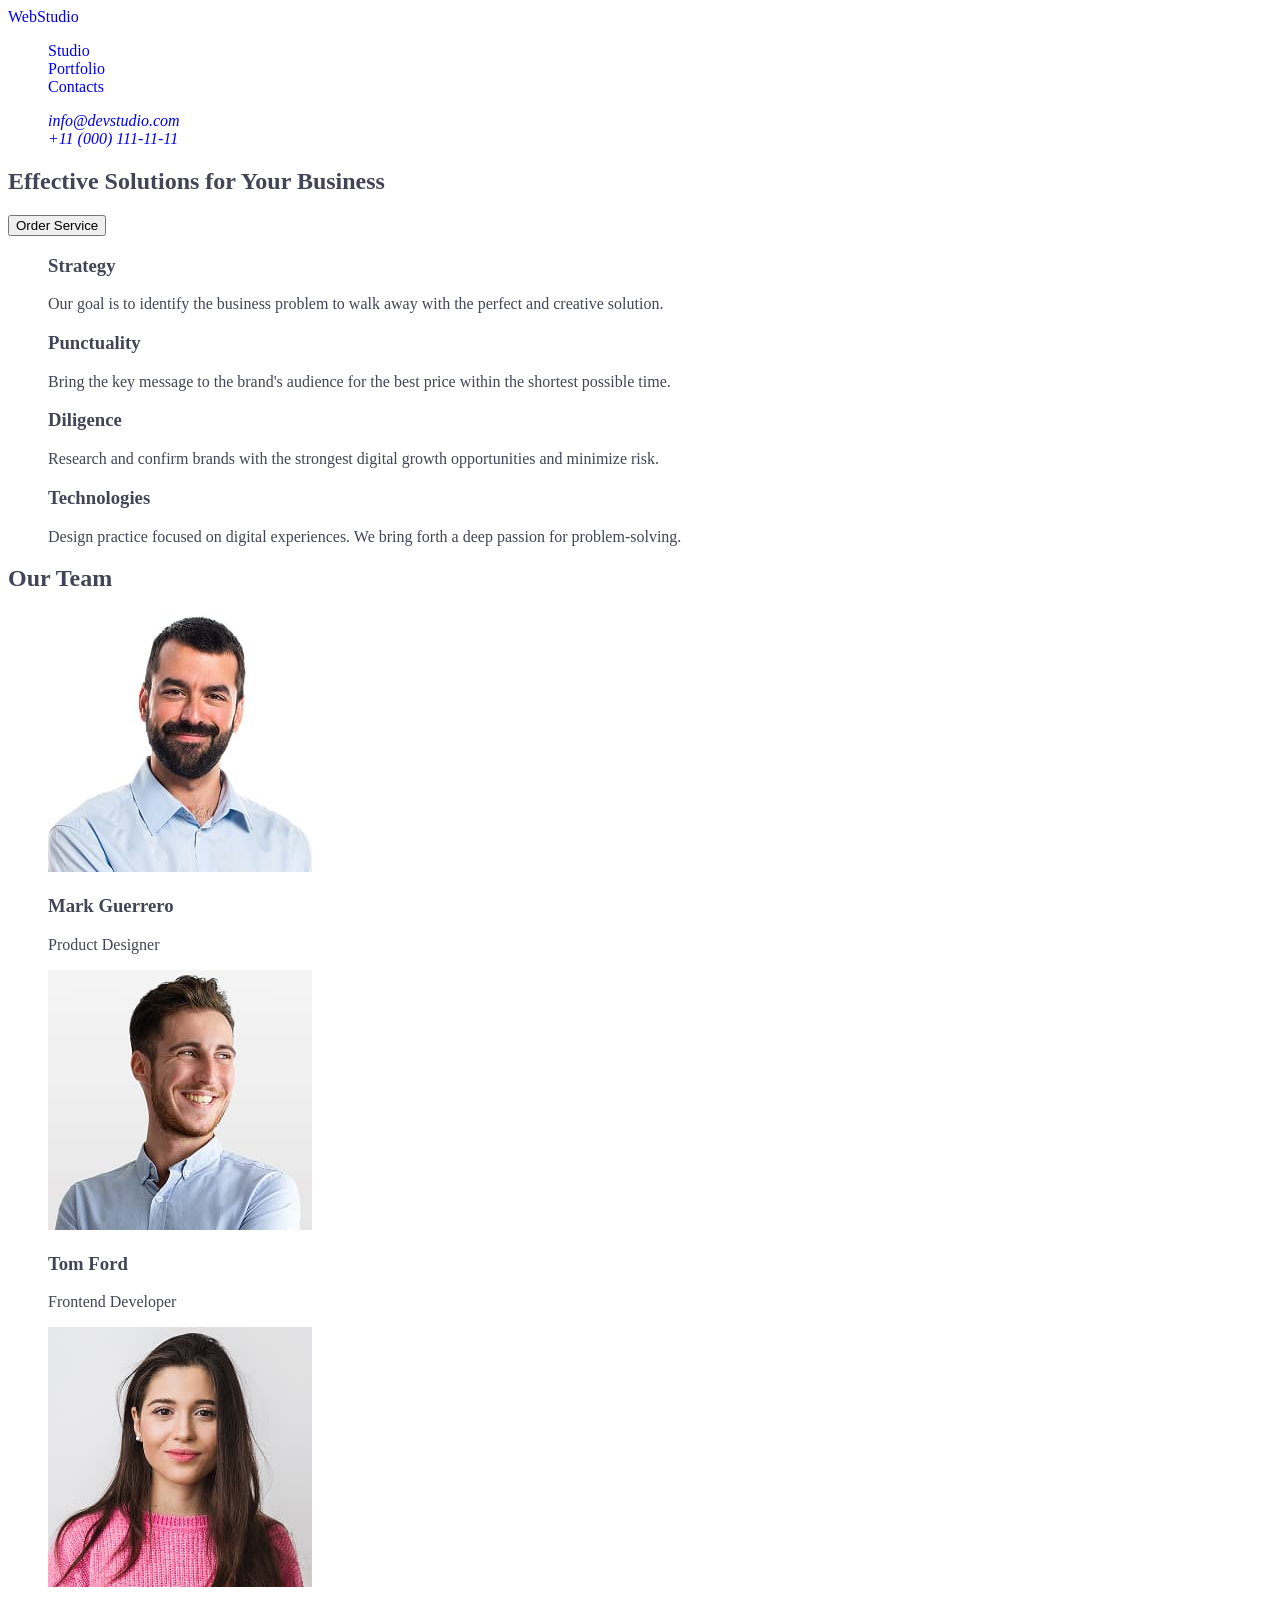
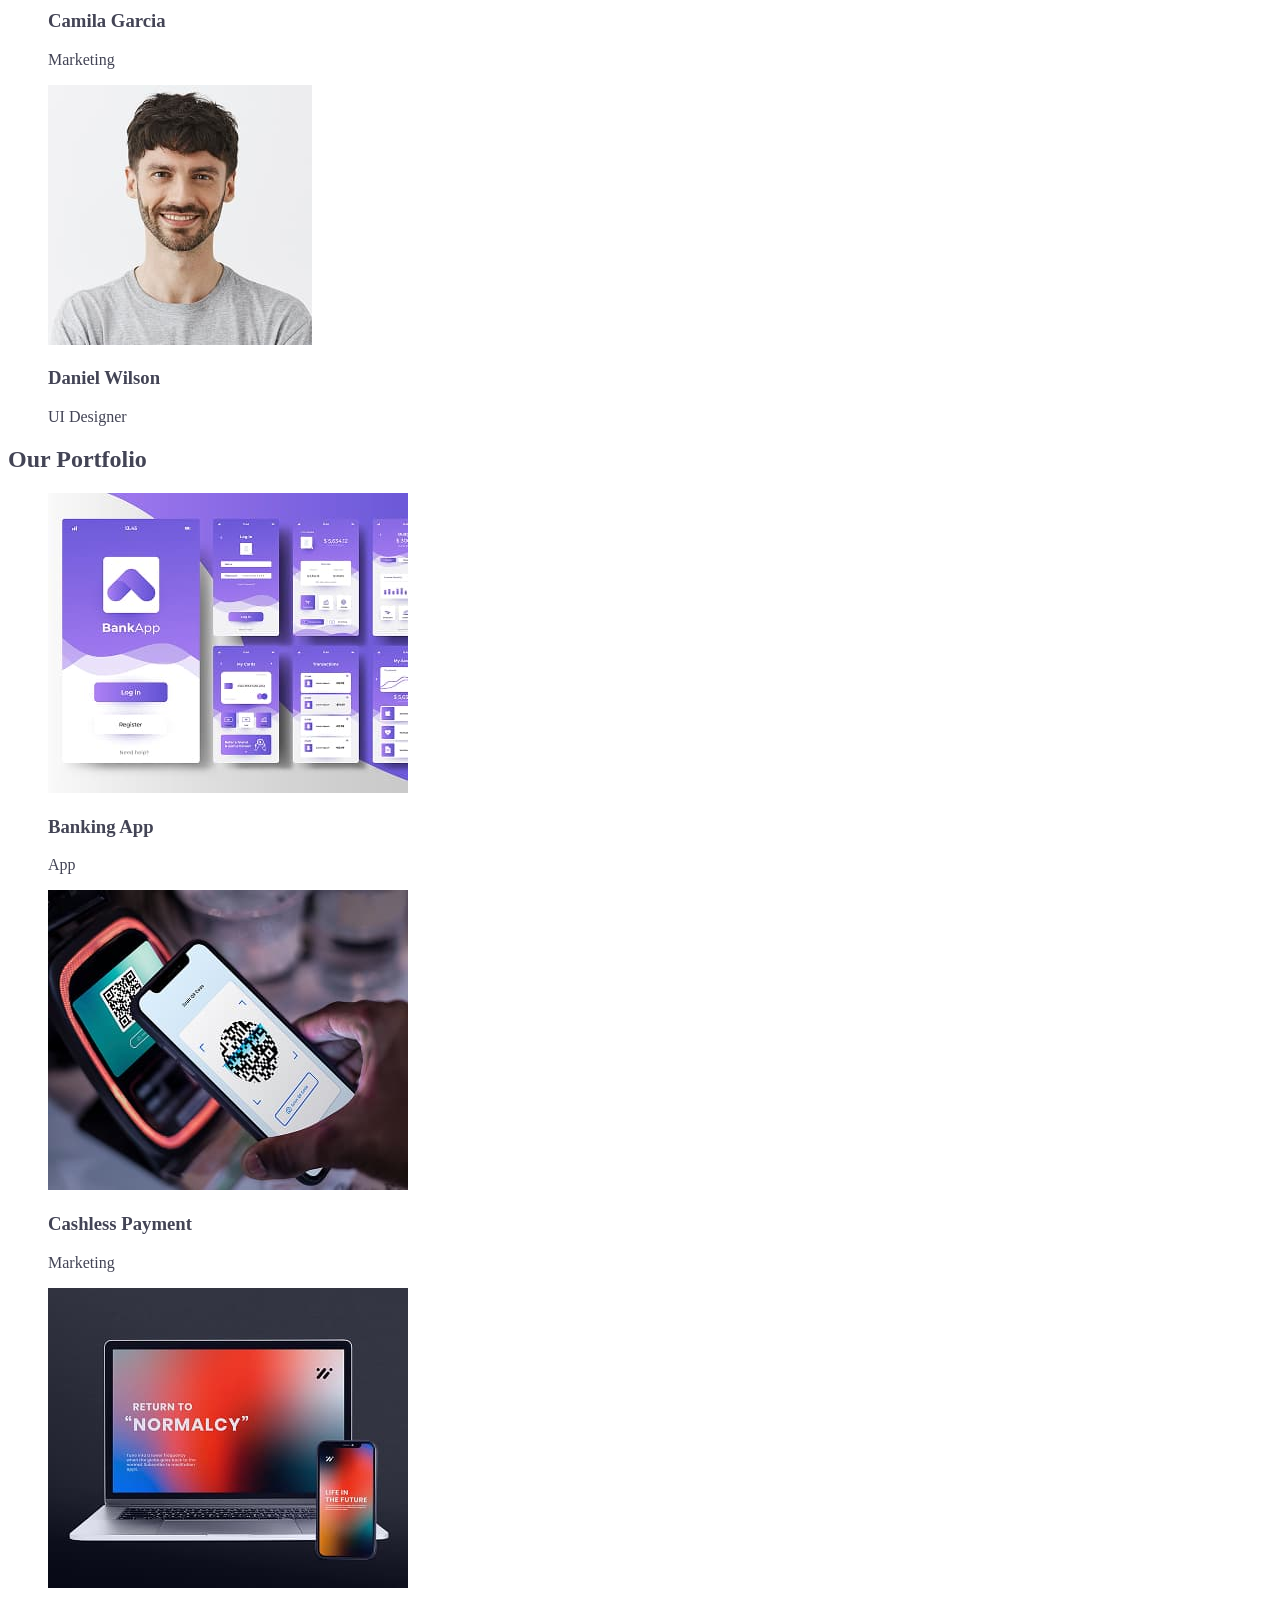
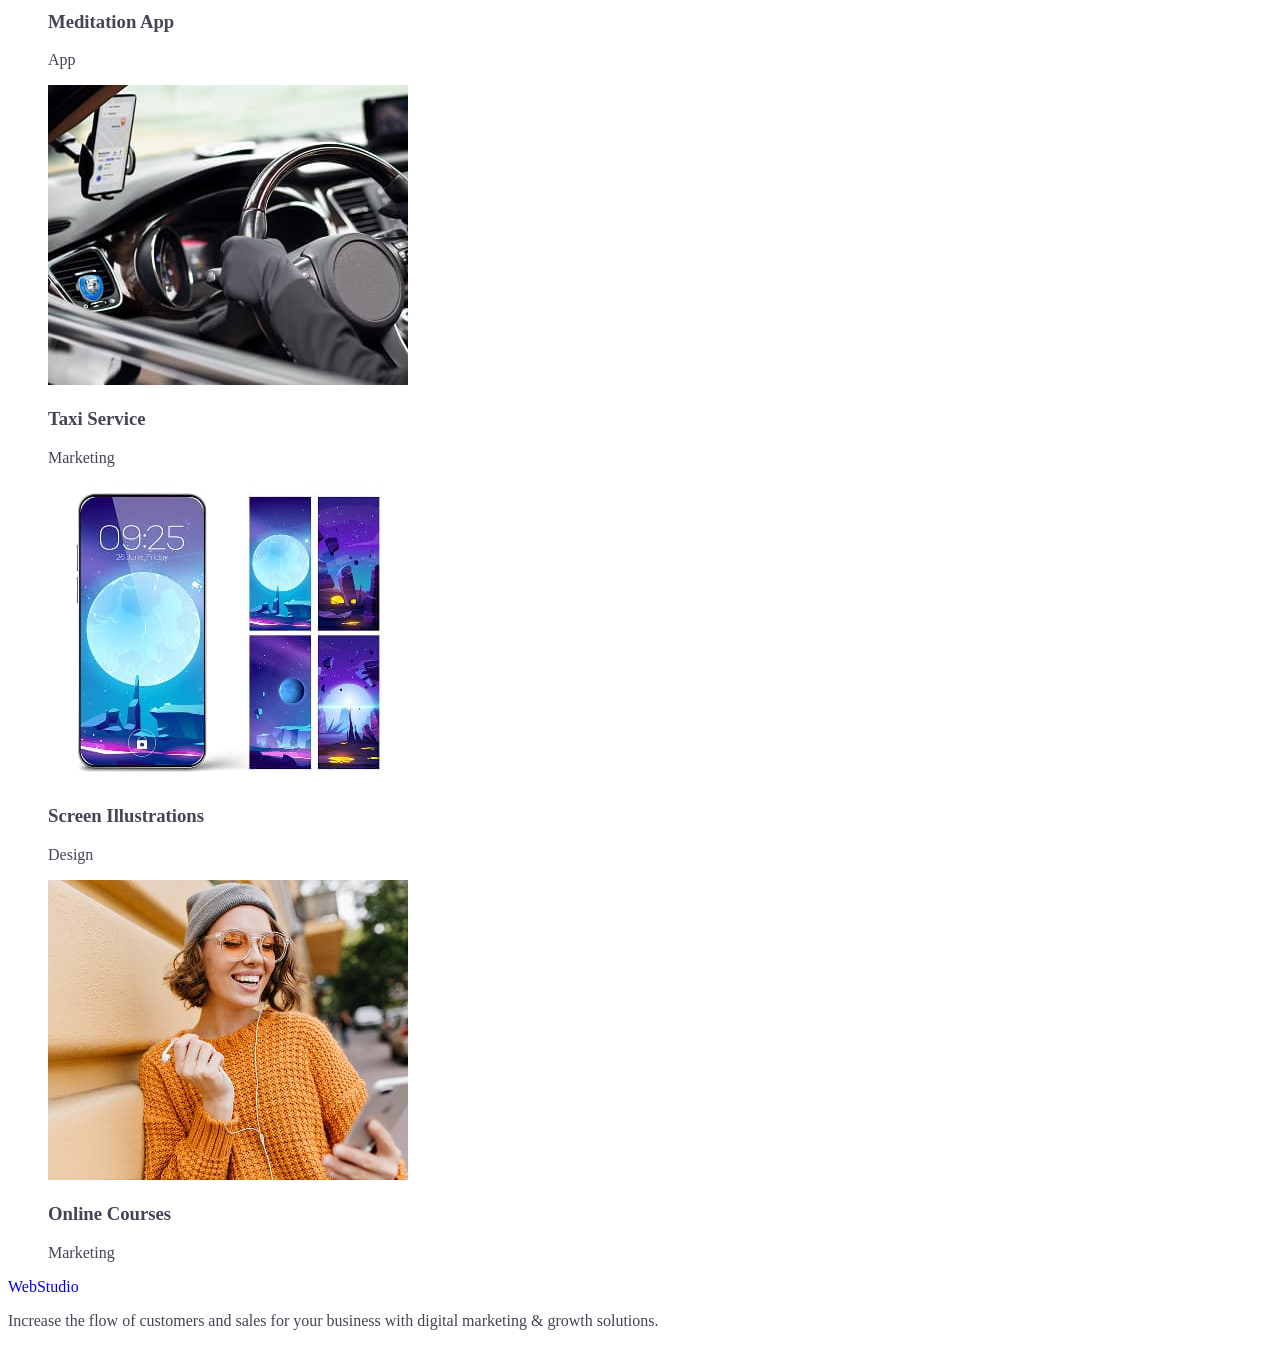
==== index.html @ 3039f717 "add index file" ====
<!DOCTYPE html>
<html lang="en">
  <head>
    <meta charset="UTF-8" />
    <meta name="viewport" content="width=device-width, initial-scale=1.0" />
    <title>Effective Solutions for Your Business</title>

    <link rel="preconnect" href="https://fonts.googleapis.com" />
    <link rel="preconnect" href="https://fonts.gstatic.com" crossorigin />
    <link
      href="https://fonts.googleapis.com/css2?family=Raleway:ital,wght@0,700;1,700&display=swap"
      rel="stylesheet"
    />
    <link
      href="https://fonts.googleapis.com/css2?family=Roboto:ital,wght@0,400,500,700;1,100..900&display=swap"
      rel="stylesheet"
    />
    <link rel="stylesheet" href="./css/styles.css" />
  </head>

  <body>
    <!-- ============ Header ========== -->
    <header>
      <nav>
        <a href="./index.html">WebStudio</a>
        <ul>
          <li><a href="#">Studio</a></li>
          <li><a href="#">Portfolio</a></li>
          <li><a href="#">Contacts</a></li>
        </ul>
      </nav>
      <address>
        <ul>
          <li>
            <a href="mailto:info@devstudio.com" target="_blank"
              >info@devstudio.com</a
            >
          </li>
          <li>
            <a href="tel:+110001111111" target="_blank">+11 (000) 111-11-11</a>
          </li>
        </ul>
      </address>
    </header>
    <!-- ========= Main ========== -->
    <main>
      <section>
        <h1 class="Effective Solutions for Your Business">
          Effective Solutions for Your Business
        </h1>
        <button type="button">Order Service</button>
      </section>
      <section>
        <h2 hidden class="Our advantages">Our advantages</h2>
        <ul>
          <li>
            <h3 class="Strategy">Strategy</h3>
            <p>
              Our goal is to identify the business problem to walk away with the
              perfect and creative solution.
            </p>
          </li>
          <li>
            <h3 class="Punctuality">Punctuality</h3>
            <p>
              Bring the key message to the brand's audience for the best price
              within the shortest possible time.
            </p>
          </li>
          <li>
            <h3 class="Diligence">Diligence</h3>
            <p>
              Research and confirm brands with the strongest digital growth
              opportunities and minimize risk.
            </p>
          </li>
          <li>
            <h3 class="Technologies">Technologies</h3>
            <p>
              Design practice focused on digital experiences. We bring forth a
              deep passion for problem-solving.
            </p>
          </li>
        </ul>
      </section>
      <section>
        <h2 class="Our Team">Our Team</h2>
        <ul>
          <li>
            <img
              src="./images/Mark.jpg"
              alt="Mark_Guerrero"
              width="264"
              height="260"
            />
            <h3 class="Mark Guerrero">Mark Guerrero</h3>
            <p>Product Designer</p>
          </li>
          <li>
            <img
              src="./images/Tom.jpg"
              alt="Tom_Ford"
              width="264"
              height="260"
            />
            <h3 class="Tom Ford">Tom Ford</h3>
            <p>Frontend Developer</p>
          </li>
          <li>
            <img
              src="./images/Camila.jpg"
              alt="Camila_Garcia"
              width="264"
              height="260"
            />
            <h3 class="Camila Garcia">Camila Garcia</h3>
            <p>Marketing</p>
          </li>
          <li>
            <img
              src="./images/Daniel.jpg"
              alt="Daniel_Wilson"
              width="264"
              height="260"
            />
            <h3 class="Daniel Wilson">Daniel Wilson</h3>
            <p>UI Designer</p>
          </li>
        </ul>
      </section>
      <section>
        <h2 class="Our Portfolio">Our Portfolio</h2>
        <ul>
          <li>
            <img src="./images/BankingApp.jpg" alt="BankingApp" width="360" />
            <h3>Banking App</h3>
            <p>App</p>
          </li>
          <li>
            <img
              src="./images/CashlessPayment.jpg"
              alt="CashlessPaymen"
              width="360"
            />
            <h3>Cashless Payment</h3>
            <p>Marketing</p>
          </li>
          <li>
            <img
              src="./images/MeditationApp.jpg"
              alt="MeditationApp"
              width="360"
            />
            <h3>Meditation App</h3>
            <p>App</p>
          </li>
          <li>
            <img src="./images/TaxiService.jpg" alt="TaxiService" width="360" />
            <h3>Taxi Service</h3>
            <p>Marketing</p>
          </li>
          <li>
            <img
              src="./images/ScreenIllustrations.jpg"
              alt="ScreenIllustrations"
              width="360"
            />
            <h3>Screen Illustrations</h3>
            <p>Design</p>
          </li>
          <li>
            <img
              src="./images/OnlineCourses.jpg"
              alt="OnlineCourses"
              width="360"
            />
            <h3>Online Courses</h3>
            <p>Marketing</p>
          </li>
        </ul>
      </section>
    </main>
    <!-- ============ Footer ======= -->
    <footer>
      <a href="./index.html">WebStudio</a>
      <p>
        Increase the flow of customers and sales for your business with digital
        marketing & growth solutions.
      </p>
    </footer>
  </body>
</html>
---- css/styles.css ----
body {
    font-family: "Roboto", "Raleway" sans-serif;
    color: #434455;
    background-color: #FFFFFF;
}
ul {
    list-style-type: none;
}
a {
    text-decoration: none;
}
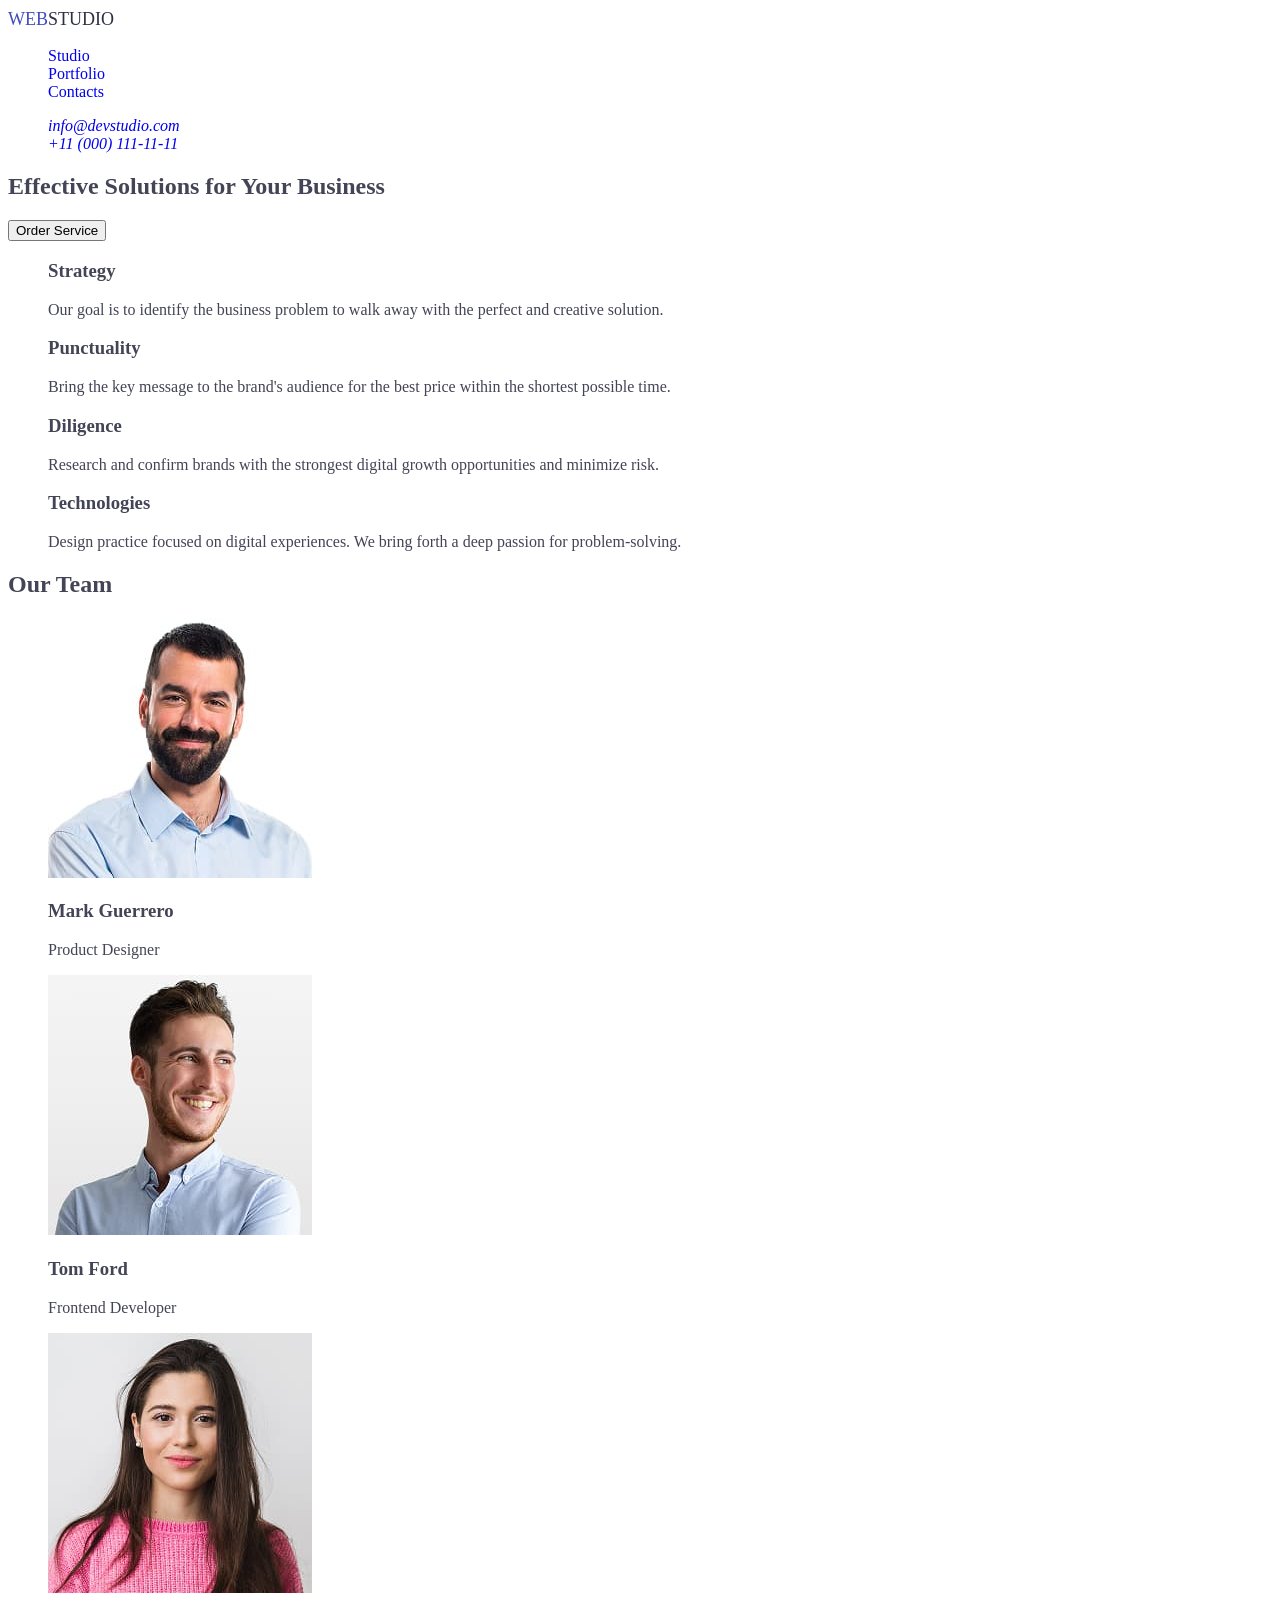
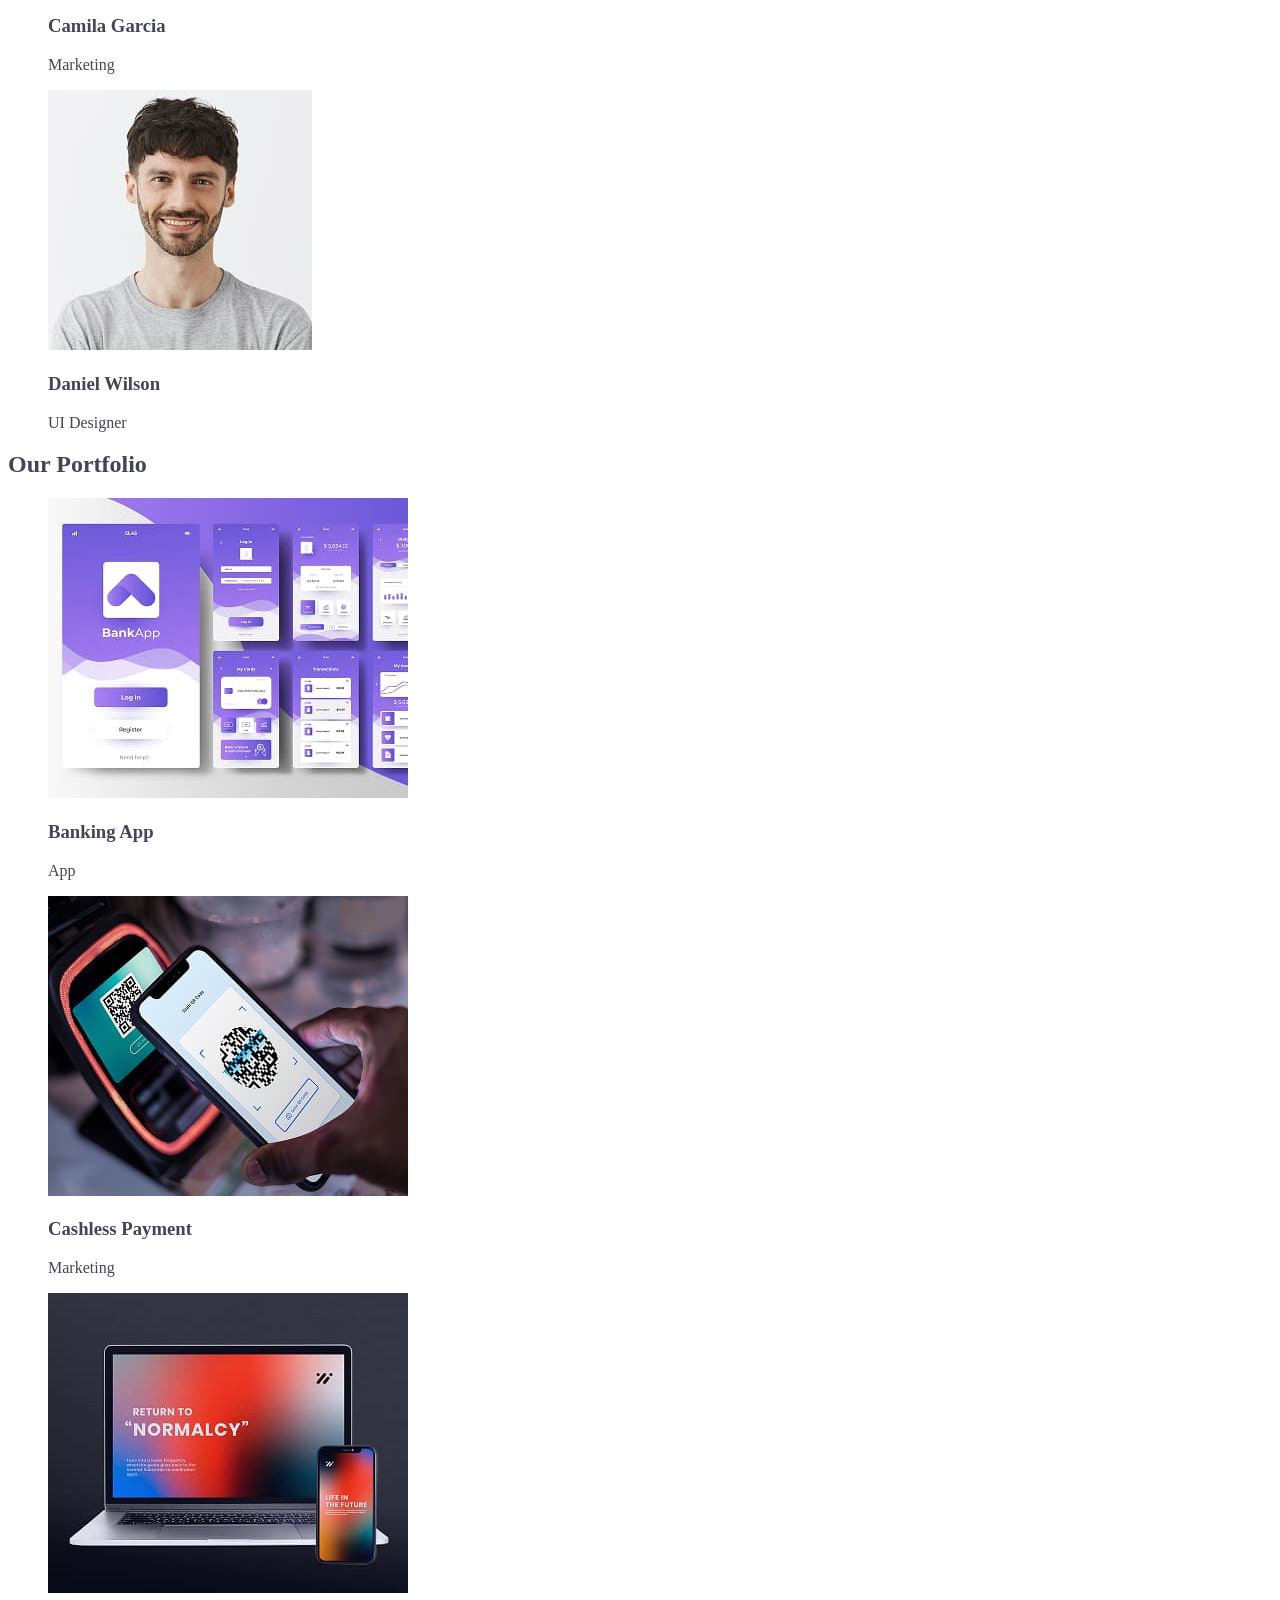
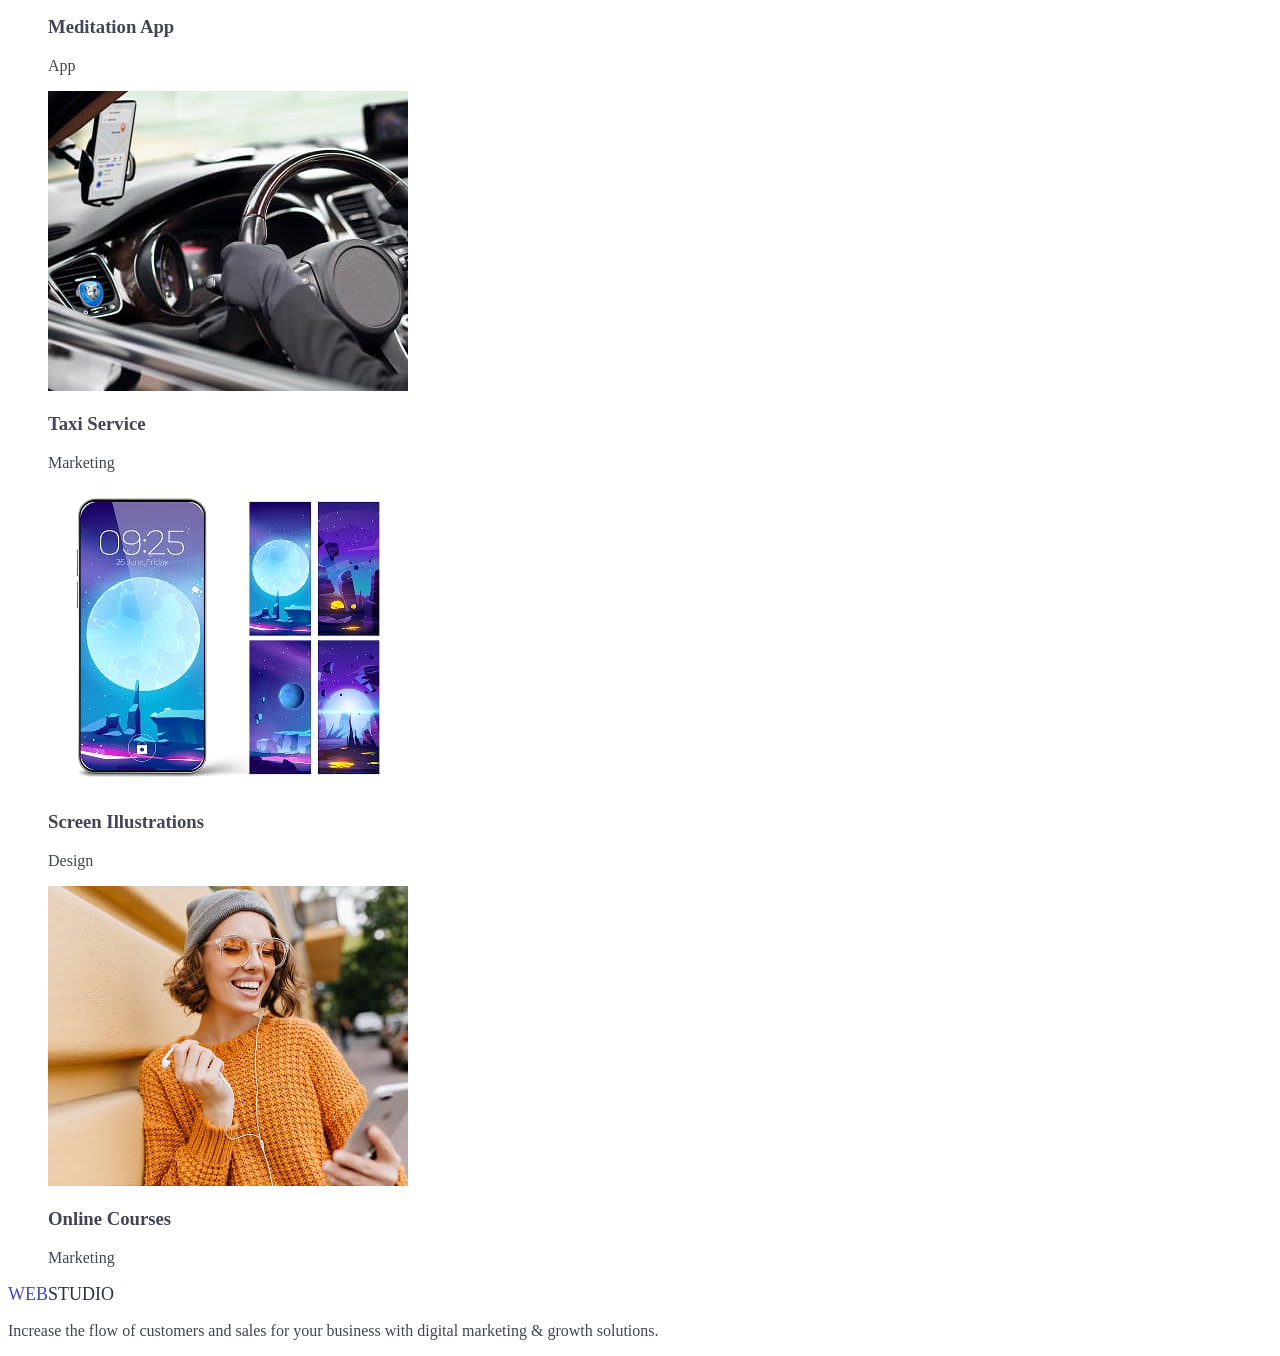
==== commit d8a1ffc4: "add index file" ====
--- a/index.html
+++ b/index.html
@@ -4,15 +4,14 @@
     <meta charset="UTF-8" />
     <meta name="viewport" content="width=device-width, initial-scale=1.0" />
     <title>Effective Solutions for Your Business</title>
-
+    <link
+      rel="stylesheet"
+      href="node_modules/modern-normalize/modern-normalize.css"
+    />
     <link rel="preconnect" href="https://fonts.googleapis.com" />
     <link rel="preconnect" href="https://fonts.gstatic.com" crossorigin />
     <link
-      href="https://fonts.googleapis.com/css2?family=Raleway:ital,wght@0,700;1,700&display=swap"
-      rel="stylesheet"
-    />
-    <link
-      href="https://fonts.googleapis.com/css2?family=Roboto:ital,wght@0,400,500,700;1,100..900&display=swap"
+      href="https://fonts.googleapis.com/css2?family=Raleway:ital,wght@0,700;1,700&family=Roboto:ital,wght@0,400,500,700;1,100..900&display=swap"
       rel="stylesheet"
     />
     <link rel="stylesheet" href="./css/styles.css" />
@@ -20,13 +19,15 @@
 
   <body>
     <!-- ============ Header ========== -->
-    <header>
-      <nav>
-        <a href="./index.html">WebStudio</a>
-        <ul>
-          <li><a href="#">Studio</a></li>
-          <li><a href="#">Portfolio</a></li>
-          <li><a href="#">Contacts</a></li>
+    <header class="header">
+      <nav class="nav">
+        <a class="logo" href="./index.html"
+          ><span class="logo-web">Web</span>Studio</a
+        >
+        <ul class="list-nav">
+          <li class="item-nav"><a href="#">Studio</a></li>
+          <li class="item-nav"><a href="#">Portfolio</a></li>
+          <li class="item-nav"><a href="#">Contacts</a></li>
         </ul>
       </nav>
       <address>
@@ -182,7 +183,9 @@
     </main>
     <!-- ============ Footer ======= -->
     <footer>
-      <a href="./index.html">WebStudio</a>
+      <a class="logo" href="./index.html"
+        ><span class="logo-web">Web</span>Studio</a
+      >
       <p>
         Increase the flow of customers and sales for your business with digital
         marketing & growth solutions.
--- a/css/styles.css
+++ b/css/styles.css
@@ -8,4 +8,15 @@
 }
 a {
     text-decoration: none;
+}
+.logo {
+    font-family: "Raleway-Bold" sans-serif;
+    color: #2E2F42;
+    font-size: 18px;
+    letter-spacing: 3%;
+    line-height: 1.3;
+    text-transform: uppercase;
+  }
+.logo .logo-web {
+    color: #404BBF;
 }
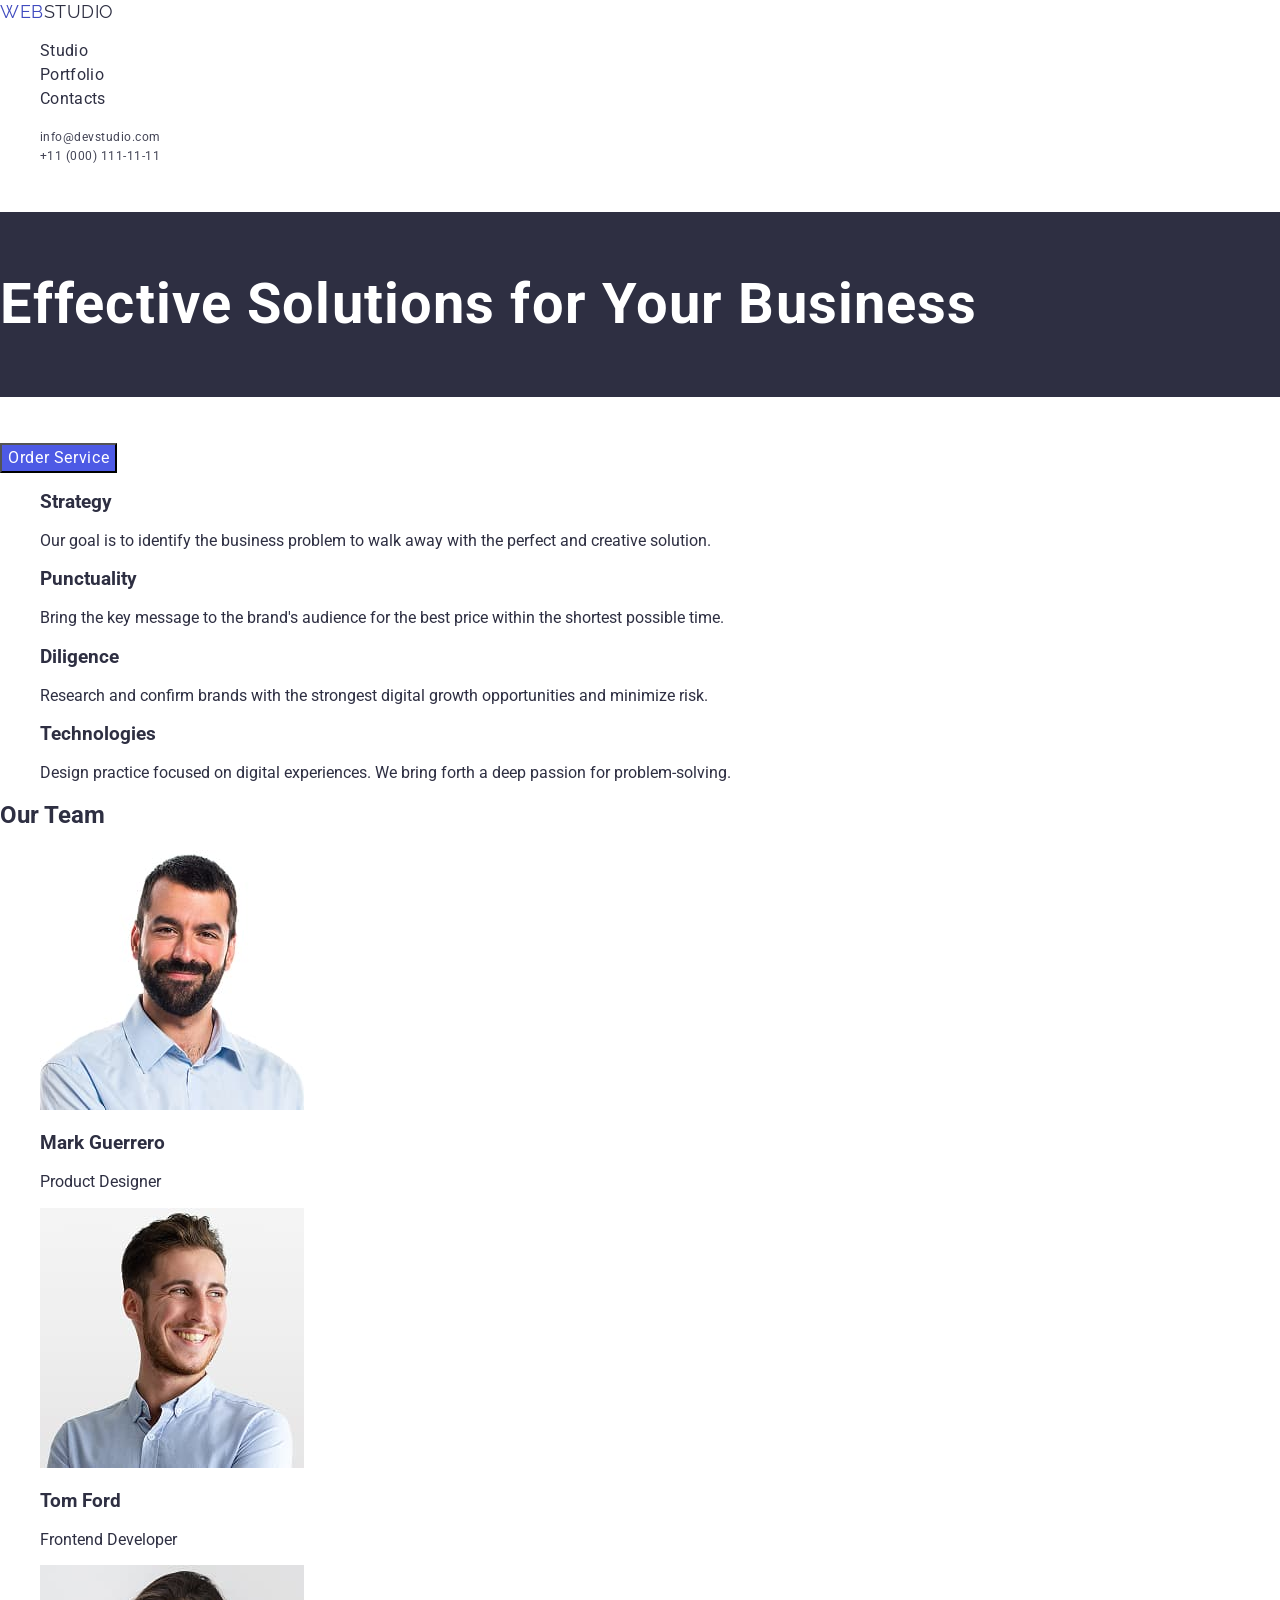
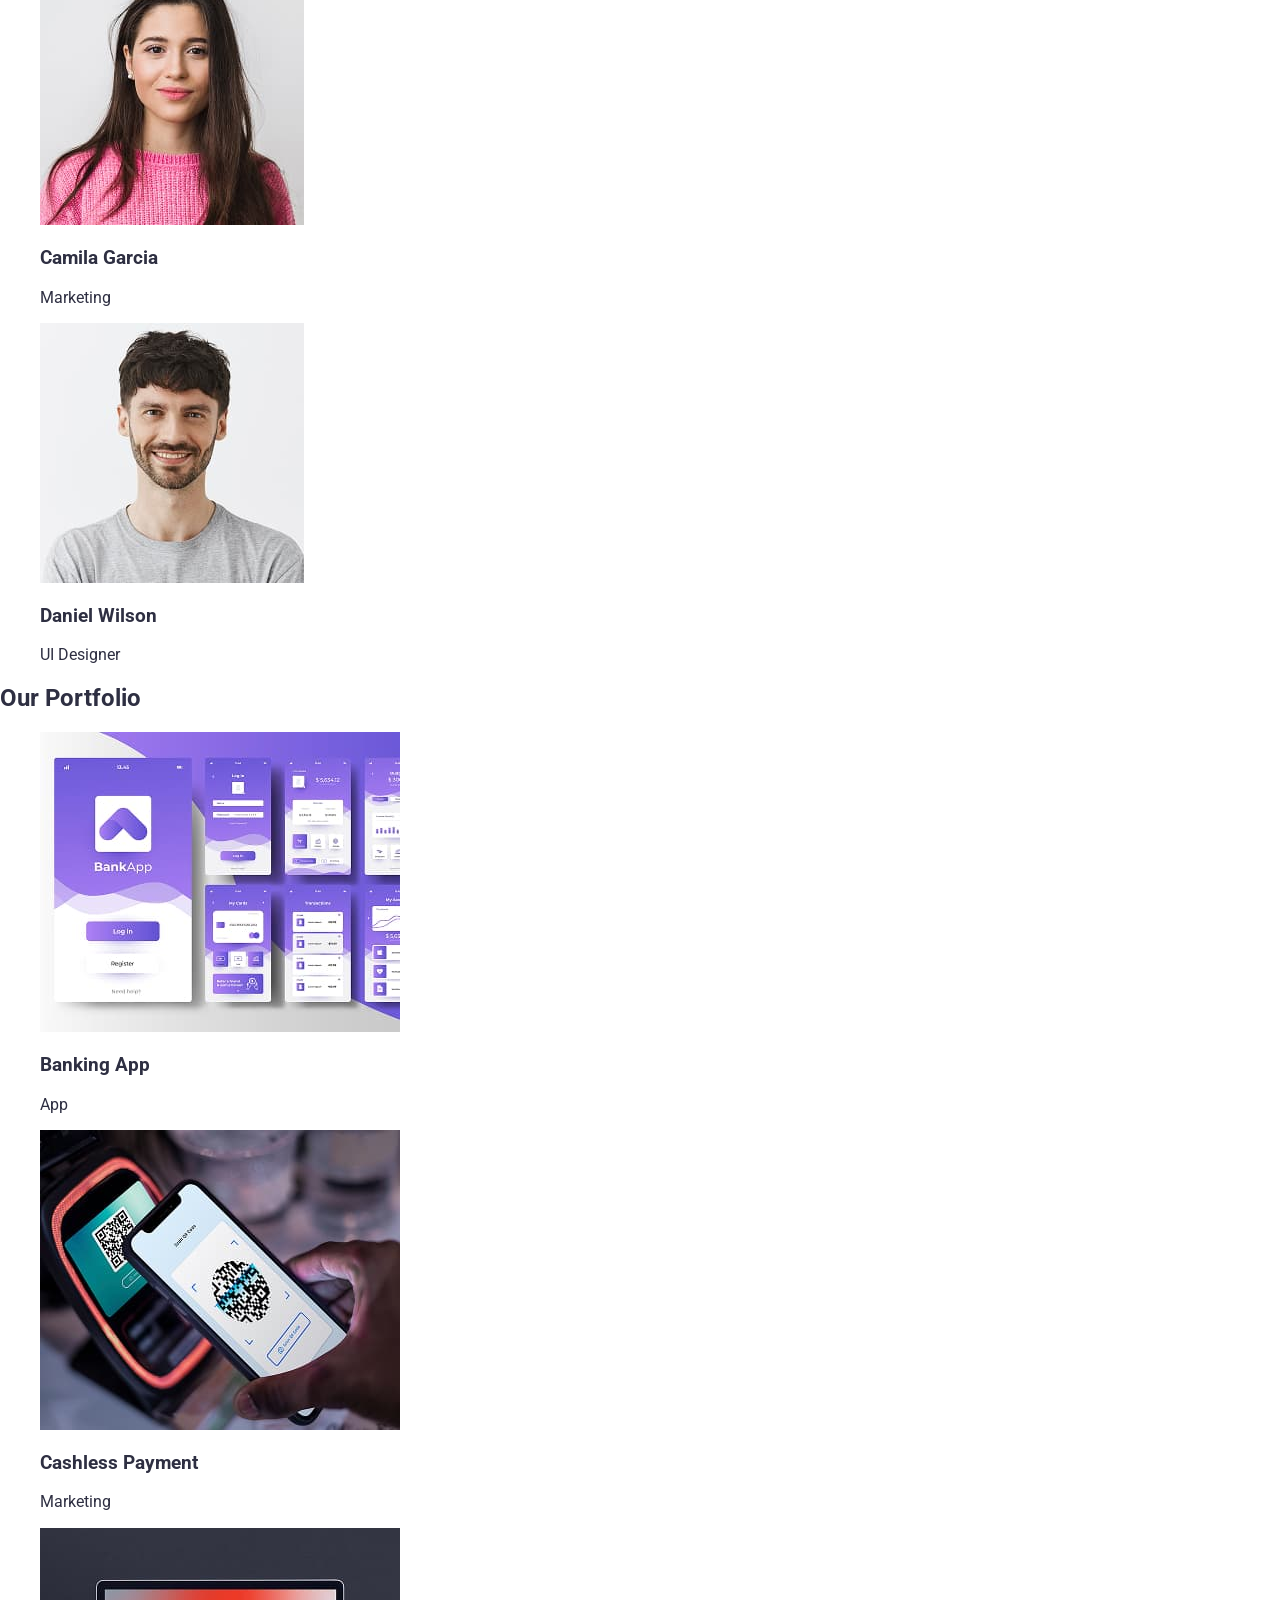
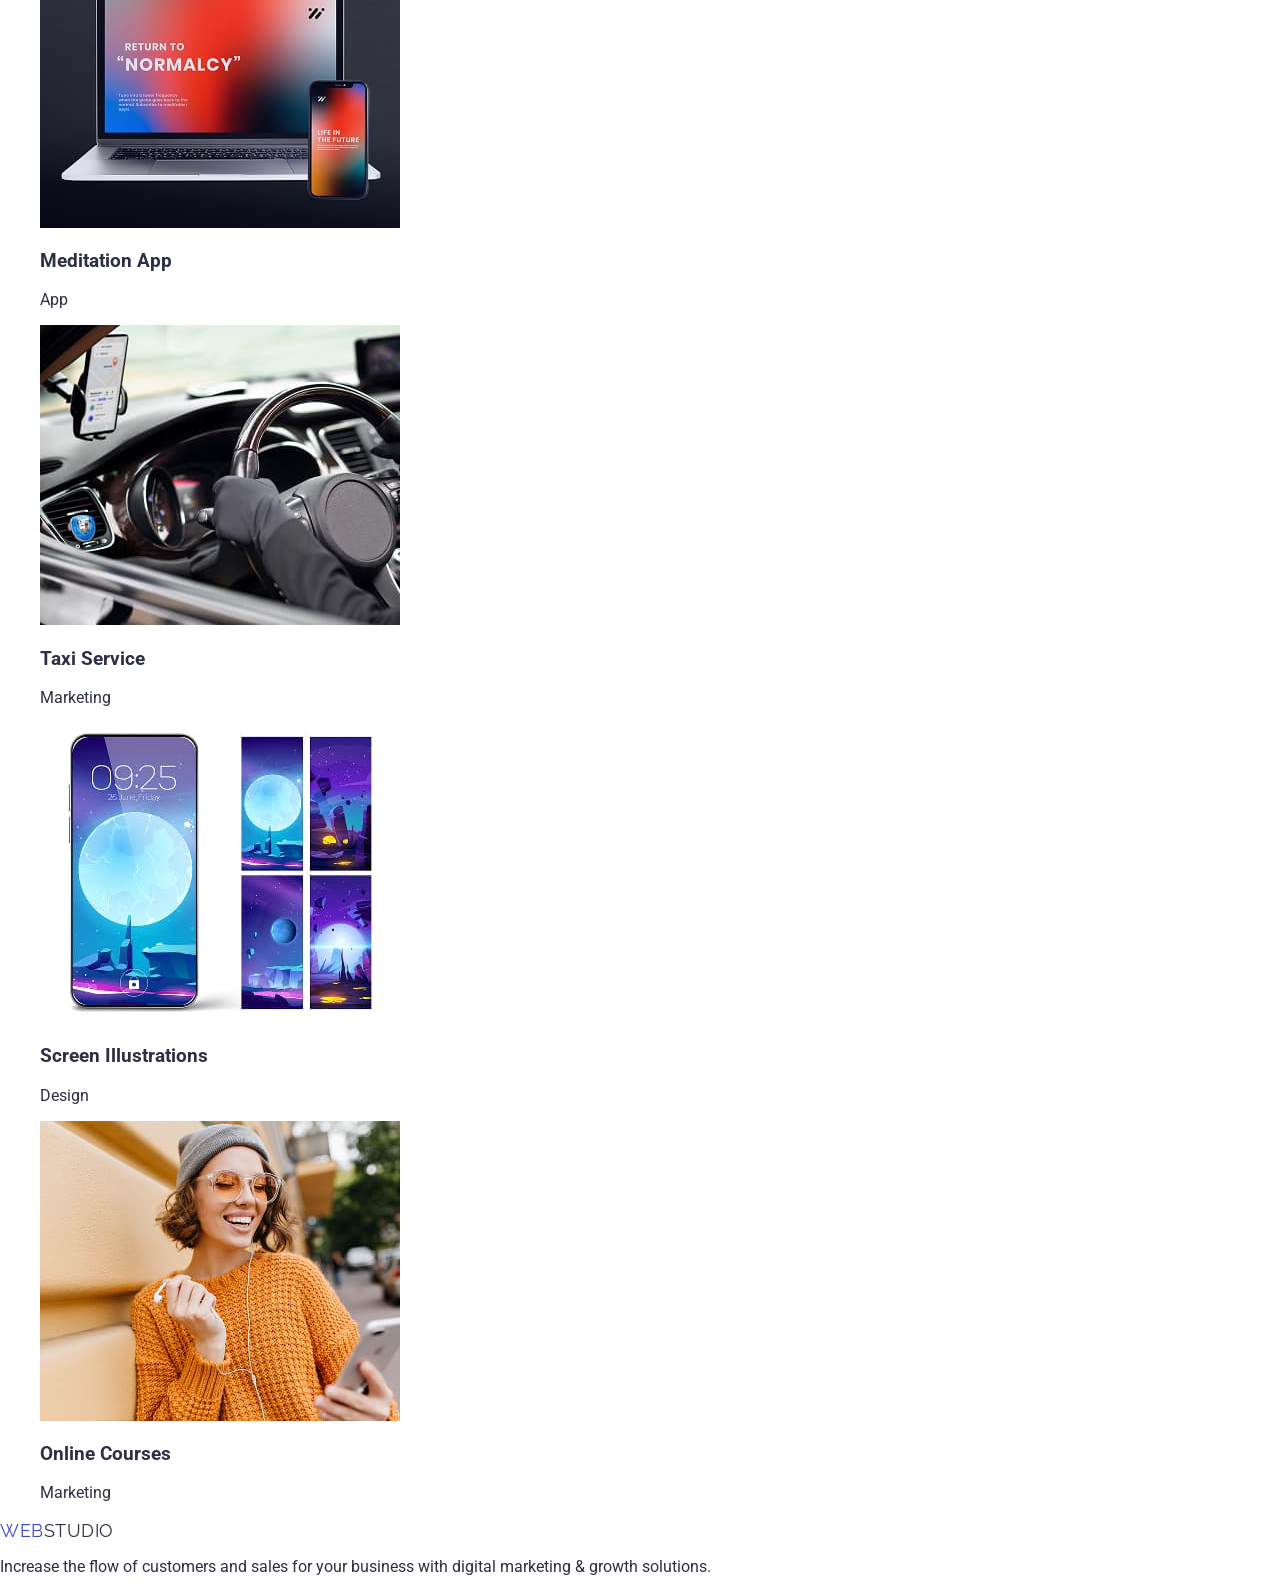
==== commit d173fd03: "add index file" ====
--- a/index.html
+++ b/index.html
@@ -6,12 +6,15 @@
     <title>Effective Solutions for Your Business</title>
     <link
       rel="stylesheet"
-      href="node_modules/modern-normalize/modern-normalize.css"
+      href="https://cdnjs.cloudflare.com/ajax/libs/modern-normalize/3.0.1/modern-normalize.min.css"
+      integrity="sha512-q6WgHqiHlKyOqslT/lgBgodhd03Wp4BEqKeW6nNtlOY4quzyG3VoQKFrieaCeSnuVseNKRGpGeDU3qPmabCANg=="
+      crossorigin="anonymous"
+      referrerpolicy="no-referrer"
     />
     <link rel="preconnect" href="https://fonts.googleapis.com" />
     <link rel="preconnect" href="https://fonts.gstatic.com" crossorigin />
     <link
-      href="https://fonts.googleapis.com/css2?family=Raleway:ital,wght@0,700;1,700&family=Roboto:ital,wght@0,400,500,700;1,100..900&display=swap"
+      href="https://fonts.googleapis.com/css2?family=Raleway:wght@700&family=Roboto:wght@400;500;700&display=swap"
       rel="stylesheet"
     />
     <link rel="stylesheet" href="./css/styles.css" />
@@ -19,26 +22,26 @@
 
   <body>
     <!-- ============ Header ========== -->
-    <header class="header">
-      <nav class="nav">
+    <header>
+      <nav>
         <a class="logo" href="./index.html"
           ><span class="logo-web">Web</span>Studio</a
         >
         <ul class="list-nav">
-          <li class="item-nav"><a href="#">Studio</a></li>
-          <li class="item-nav"><a href="#">Portfolio</a></li>
-          <li class="item-nav"><a href="#">Contacts</a></li>
+          <li><a class="link-nav" href="#">Studio</a></li>
+          <li><a class="link-nav" href="#">Portfolio</a></li>
+          <li><a class="link-nav" href="#">Contacts</a></li>
         </ul>
       </nav>
       <address>
-        <ul>
+        <ul class="list-cont">
           <li>
-            <a href="mailto:info@devstudio.com" target="_blank"
+            <a class="link-contacts" href="mailto:info@devstudio.com" target="_blank"
               >info@devstudio.com</a
             >
           </li>
           <li>
-            <a href="tel:+110001111111" target="_blank">+11 (000) 111-11-11</a>
+            <a class="link-contacts" href="tel:+110001111111" target="_blank">+11 (000) 111-11-11</a>
           </li>
         </ul>
       </address>
@@ -46,10 +49,10 @@
     <!-- ========= Main ========== -->
     <main>
       <section>
-        <h1 class="Effective Solutions for Your Business">
+        <h1 class="title-hero">
           Effective Solutions for Your Business
         </h1>
-        <button type="button">Order Service</button>
+        <button class="btn" type="button">Order Service</button>
       </section>
       <section>
         <h2 hidden class="Our advantages">Our advantages</h2>
--- a/css/styles.css
+++ b/css/styles.css
@@ -1,22 +1,65 @@
 body {
-    font-family: "Roboto", "Raleway" sans-serif;
-    color: #434455;
-    background-color: #FFFFFF;
+  font-family: "Roboto", "Raleway", sans-serif;
+  color: #2e2f42;
+  background-color: #ffffff;
 }
 ul {
-    list-style-type: none;
+  list-style-type: none;
 }
 a {
-    text-decoration: none;
+  text-decoration: none;
 }
 .logo {
-    font-family: "Raleway-Bold" sans-serif;
-    color: #2E2F42;
-    font-size: 18px;
-    letter-spacing: 3%;
-    line-height: 1.3;
-    text-transform: uppercase;
-  }
+  font-family: "Raleway", sans-serif;
+  color: #2e2f42;
+  font-size: 18px;
+  letter-spacing: 0.03em;
+  line-height: 1.3;
+  text-transform: uppercase;
+}
 .logo .logo-web {
-    color: #404BBF;
-}+  color: #404bbf;
+}
+.list-nav .link-nav {
+  color: #2e2f42;
+  letter-spacing: 0.02em;
+  line-height: 1.5;
+}
+.list-cont .link-contacts {
+  font-style: normal;
+  color: #434455;
+  letter-spacing: 0.04em;
+  line-height: 1.5;
+  width: Regular;
+  font-size: 12px;
+}
+.list-nav .link-nav:hover,
+.list-cont .link-contacts:hover,
+.list-nav .link-nav:focus,
+.list-cont .link-contacts:focus {
+  color: #404bbf;
+}
+.list-nav .link-nav:active {
+  color: #404bbf;
+  text-decoration: underline;
+}
+.title-hero {
+  color: #ffffff;
+  background-color: #2e2f42;
+  font-size: 56px;
+  letter-spacing: 0.02em;
+  line-height: 3.3;
+}
+.btn {
+  cursor: pointer;
+  color: #ffffff;
+  background-color: #4D5AE5;
+  width: Medium;
+  font-size: 16px;
+  line-height: 1.5;
+  letter-spacing: 0.04em;
+
+}
+.btn:hover {
+    background-color: #404BBF;
+}
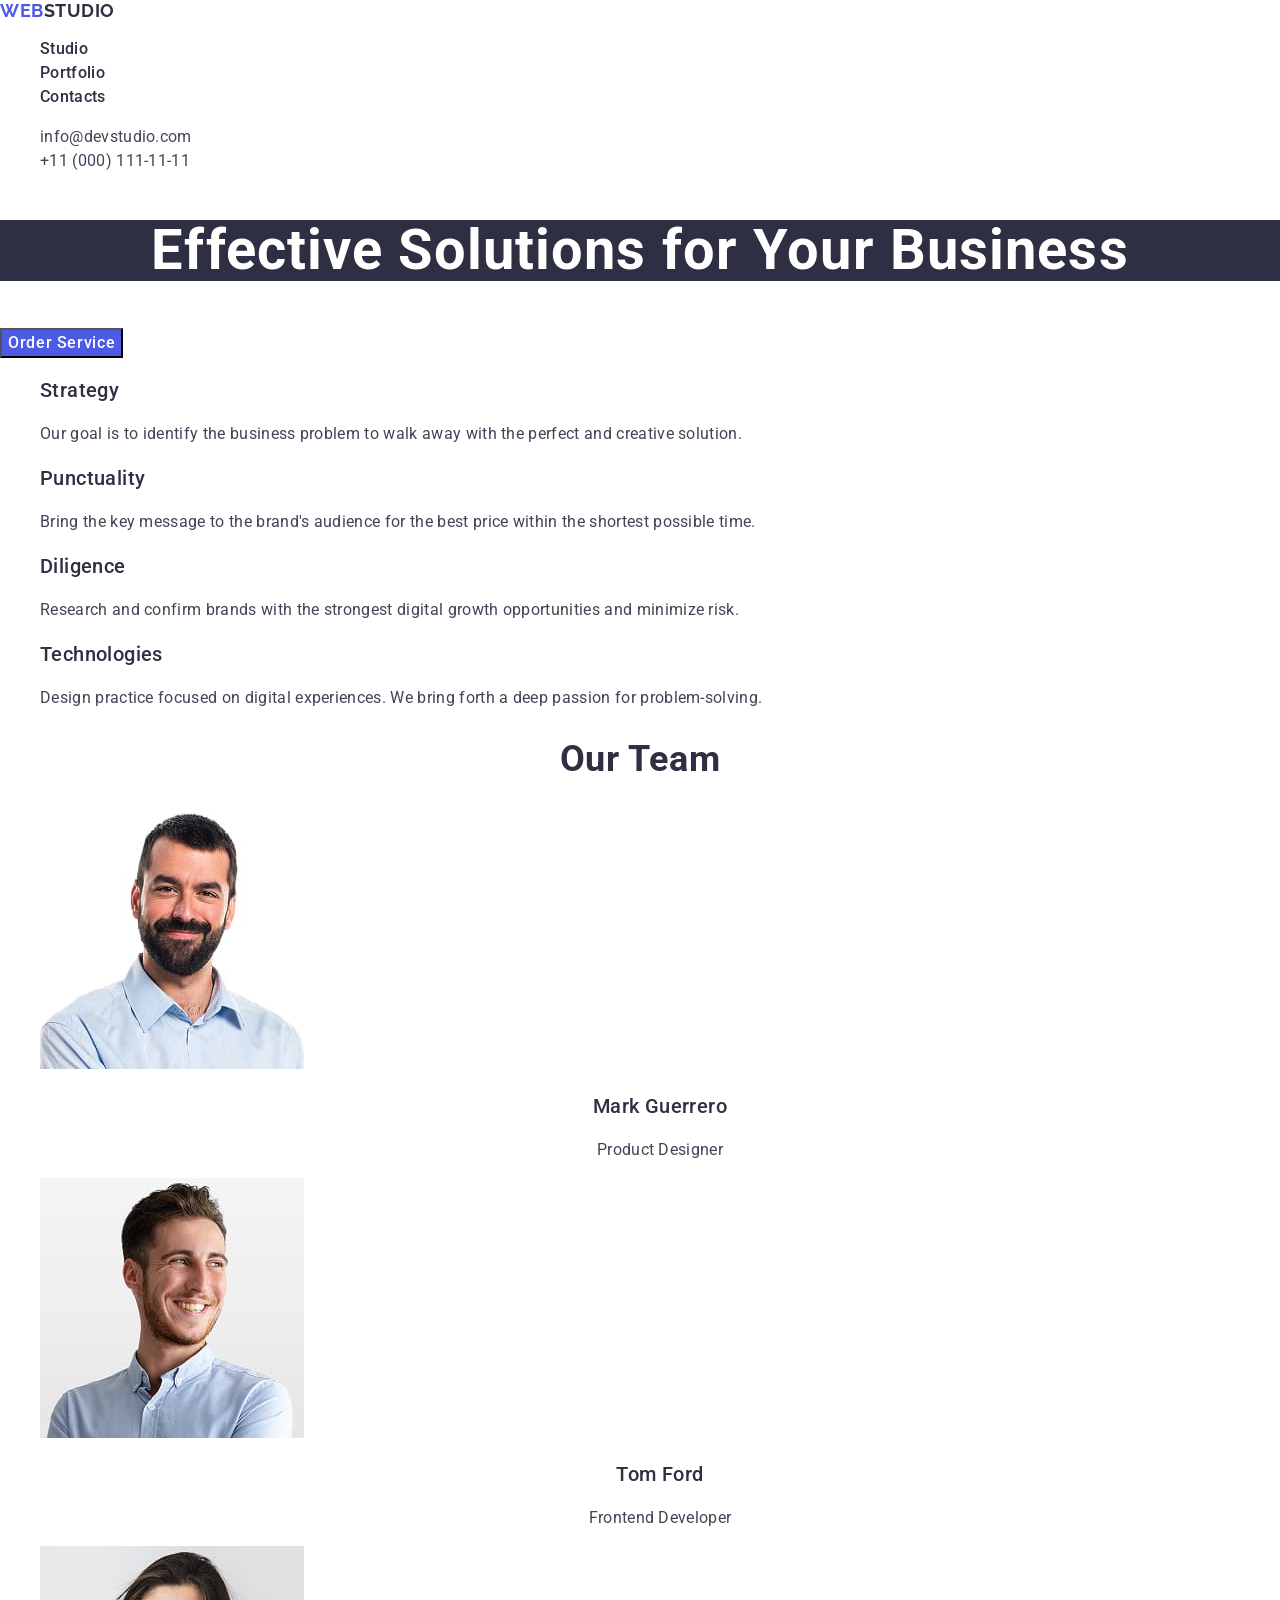
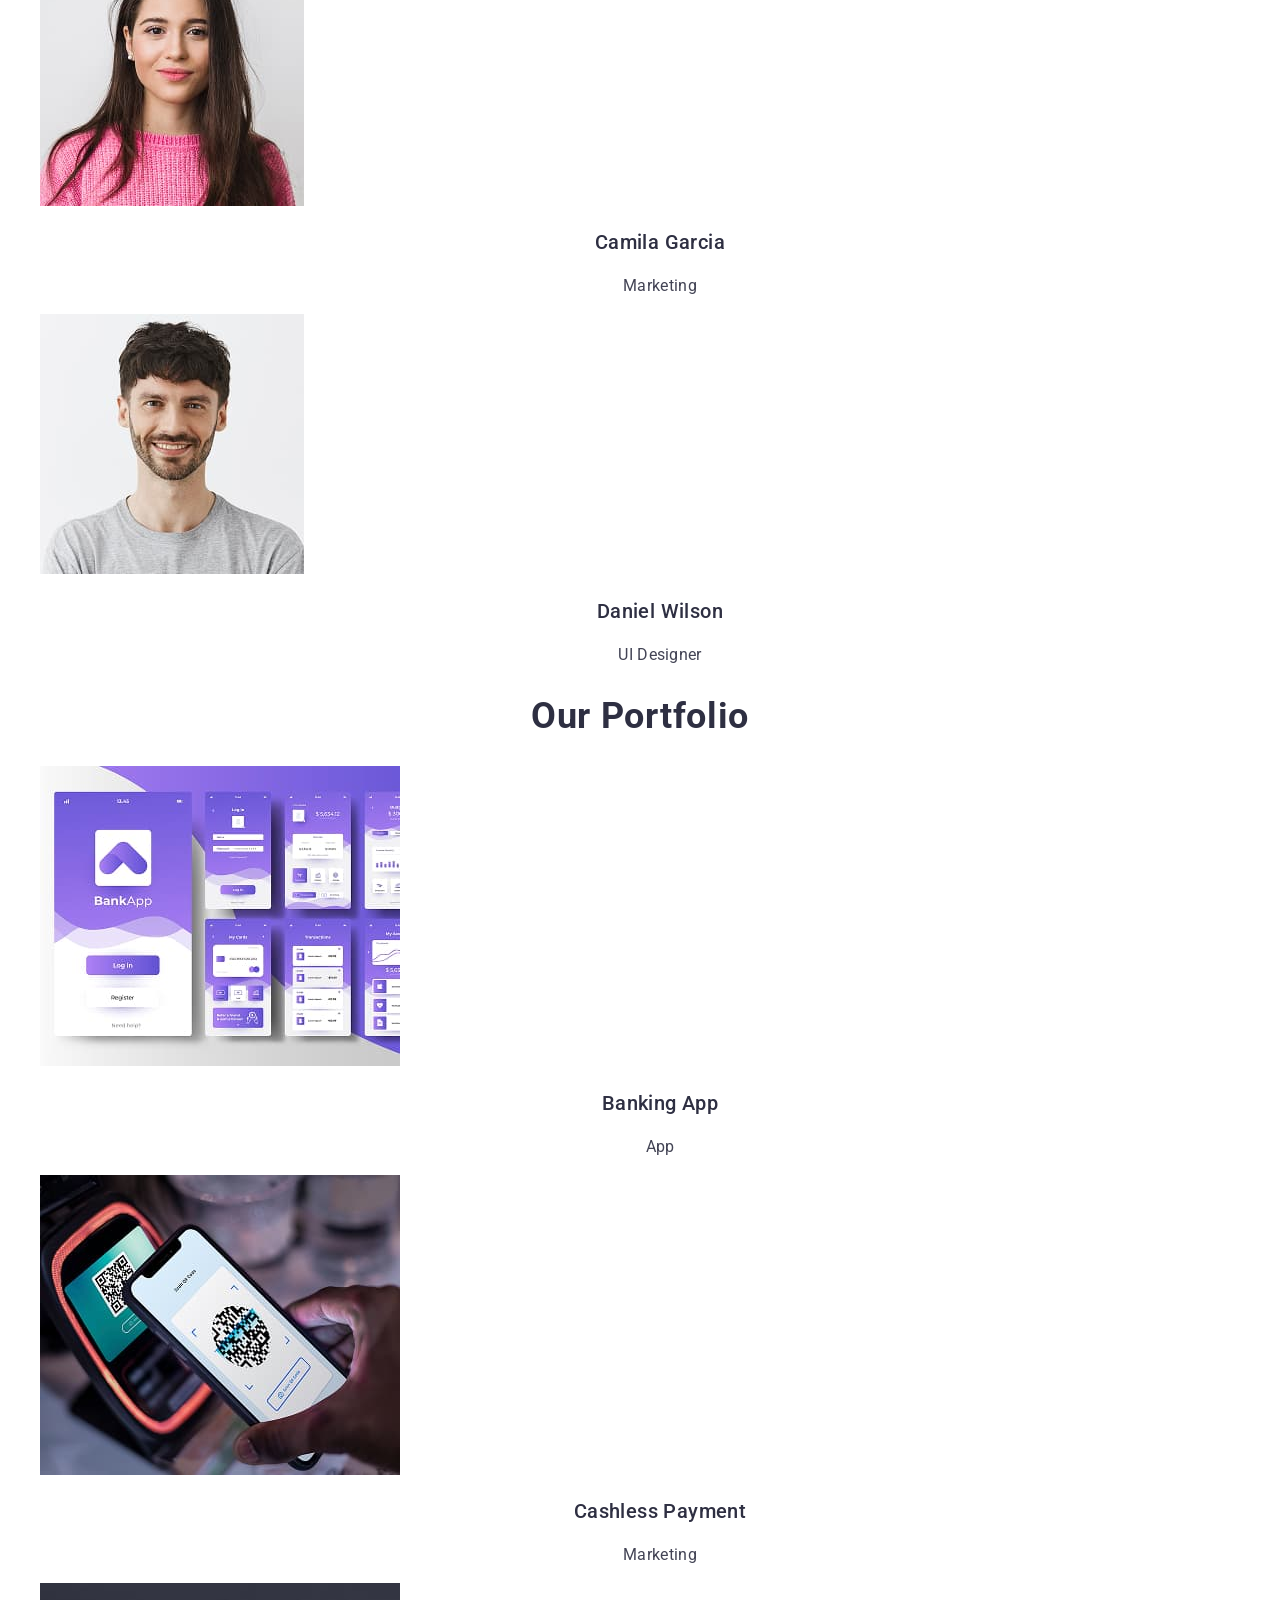
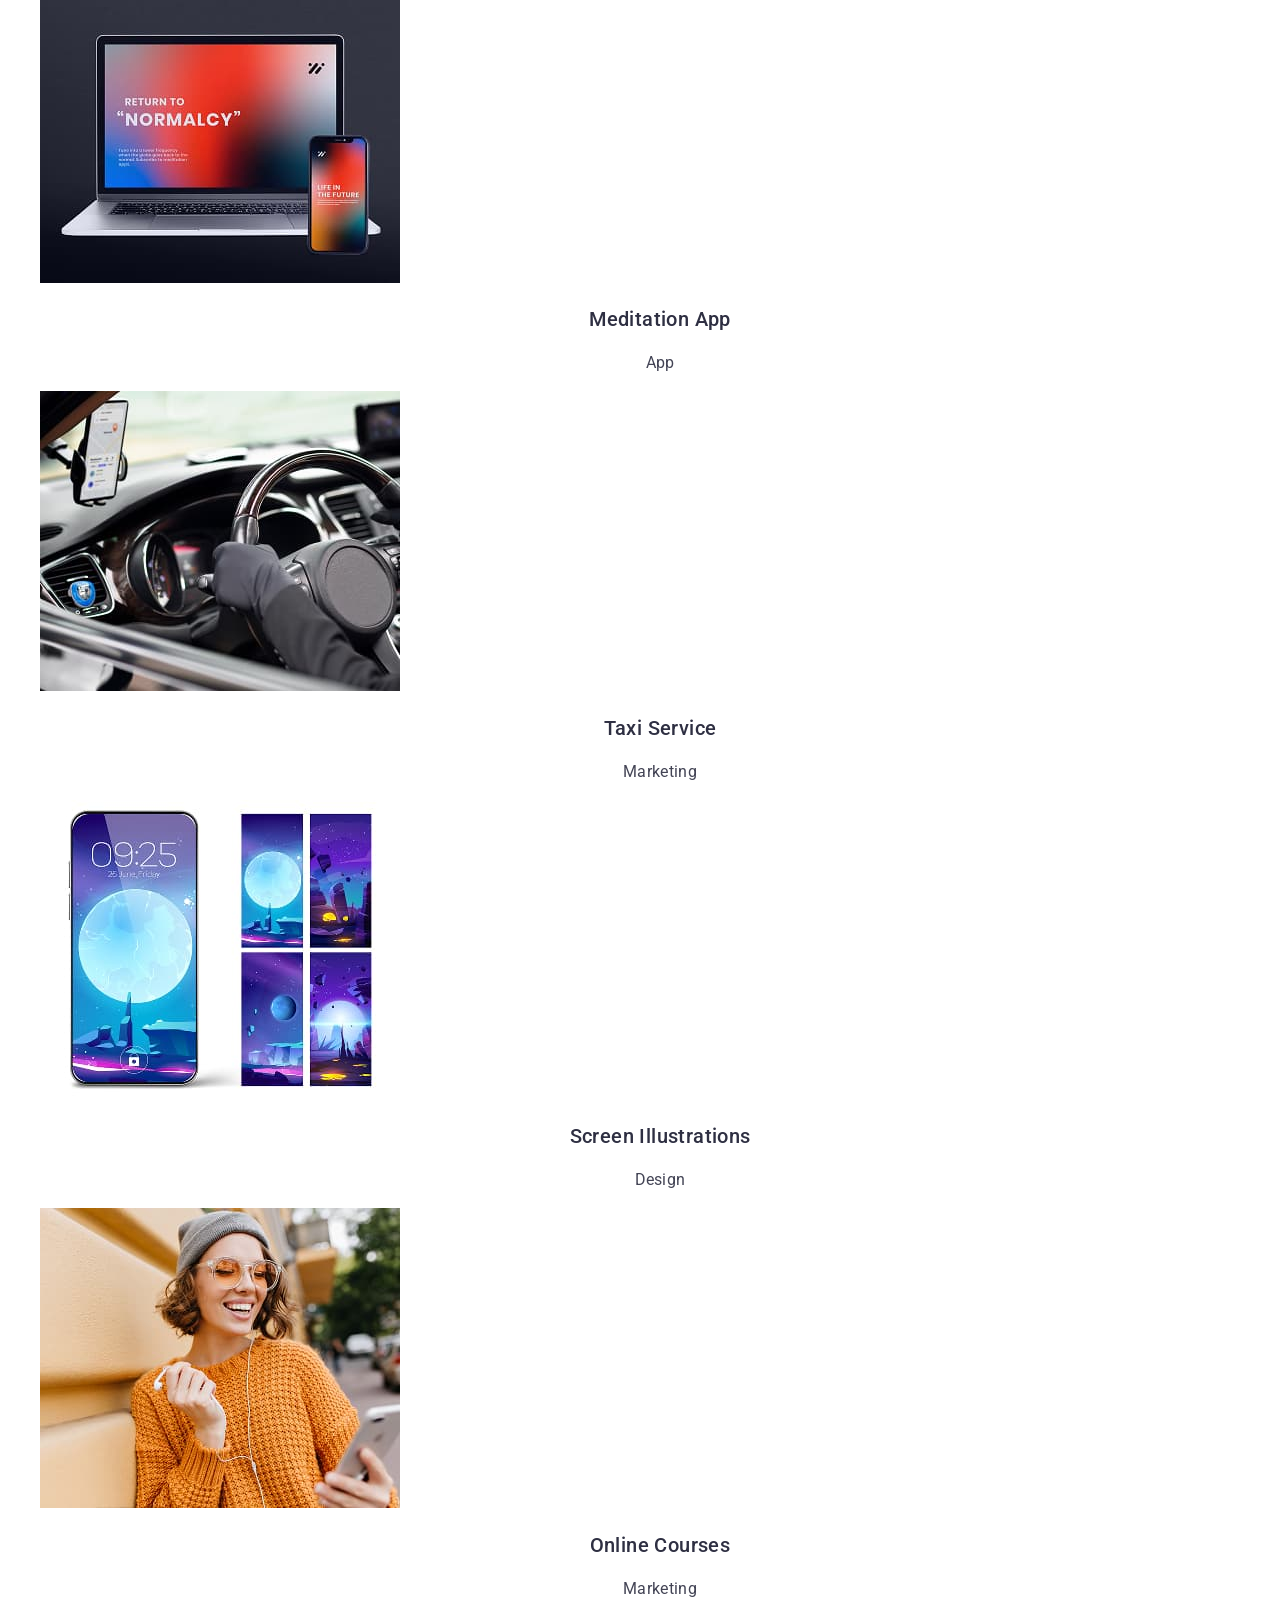
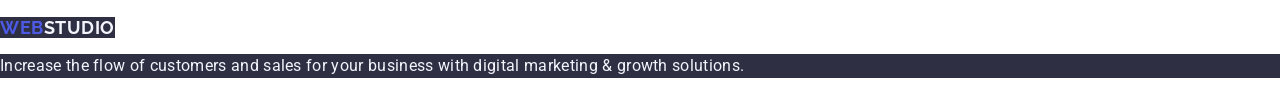
==== commit 07f2c243: "add css file" ====
--- a/index.html
+++ b/index.html
@@ -22,174 +22,177 @@
 
   <body>
     <!-- ============ Header ========== -->
-    <header>
-      <nav>
-        <a class="logo" href="./index.html"
-          ><span class="logo-web">Web</span>Studio</a
+    <header class="page-header">
+      <nav class="header-nav">
+        <a class="header-logo" href="./index.html"
+          >Web<span class="logo-web">Studio</span></a
         >
-        <ul class="list-nav">
-          <li><a class="link-nav" href="#">Studio</a></li>
-          <li><a class="link-nav" href="#">Portfolio</a></li>
-          <li><a class="link-nav" href="#">Contacts</a></li>
+        <ul class="nav-list">
+          <li><a class="nav-item" href="./index.html">Studio</a></li>
+          <li><a class="nav-item" href="#">Portfolio</a></li>
+          <li><a class="nav-item" href="#">Contacts</a></li>
         </ul>
       </nav>
-      <address>
+      <address class="header-address">
         <ul class="list-cont">
-          <li>
-            <a class="link-contacts" href="mailto:info@devstudio.com" target="_blank"
+          <li class="contacts-item">
+            <a
+              class="contacts-link"
+              href="mailto:info@devstudio.com"
+              target="_blank"
               >info@devstudio.com</a
             >
           </li>
-          <li>
-            <a class="link-contacts" href="tel:+110001111111" target="_blank">+11 (000) 111-11-11</a>
+          <li class="contacts-item">
+            <a class="contacts-link" href="tel:+110001111111" target="_blank"
+              >+11 (000) 111-11-11</a
+            >
           </li>
         </ul>
       </address>
     </header>
     <!-- ========= Main ========== -->
     <main>
-      <section>
-        <h1 class="title-hero">
-          Effective Solutions for Your Business
-        </h1>
-        <button class="btn" type="button">Order Service</button>
-      </section>
-      <section>
-        <h2 hidden class="Our advantages">Our advantages</h2>
-        <ul>
-          <li>
-            <h3 class="Strategy">Strategy</h3>
-            <p>
+      <section class="section-hero">
+        <h1 class="hero-title">Effective Solutions for Your Business</h1>
+        <button class="hero-btn" type="button">Order Service</button>
+      </section>
+      <section class="section-benefits">
+        <h2 hidden class="our-advantages">Our advantages</h2>
+        <ul class="benefits-list">
+          <li>
+            <h3 class="title-benefits">Strategy</h3>
+            <p class="title-text">
               Our goal is to identify the business problem to walk away with the
               perfect and creative solution.
             </p>
           </li>
           <li>
-            <h3 class="Punctuality">Punctuality</h3>
-            <p>
+            <h3 class="title-benefits">Punctuality</h3>
+            <p class="title-text">
               Bring the key message to the brand's audience for the best price
               within the shortest possible time.
             </p>
           </li>
           <li>
-            <h3 class="Diligence">Diligence</h3>
-            <p>
+            <h3 class="title-benefits">Diligence</h3>
+            <p class="title-text">
               Research and confirm brands with the strongest digital growth
               opportunities and minimize risk.
             </p>
           </li>
           <li>
-            <h3 class="Technologies">Technologies</h3>
-            <p>
+            <h3 class="title-benefits">Technologies</h3>
+            <p class="title-text">
               Design practice focused on digital experiences. We bring forth a
               deep passion for problem-solving.
             </p>
           </li>
         </ul>
       </section>
-      <section>
-        <h2 class="Our Team">Our Team</h2>
-        <ul>
-          <li>
+      <section class="section-team">
+        <h2 class="section-title">Our Team</h2>
+        <ul class="list-team">
+          <li class="item-team">
             <img
               src="./images/Mark.jpg"
               alt="Mark_Guerrero"
               width="264"
               height="260"
             />
-            <h3 class="Mark Guerrero">Mark Guerrero</h3>
-            <p>Product Designer</p>
-          </li>
-          <li>
+            <h3 class="section-text">Mark Guerrero</h3>
+            <p class="page-text">Product Designer</p>
+          </li>
+          <li class="item-team">
             <img
               src="./images/Tom.jpg"
               alt="Tom_Ford"
               width="264"
               height="260"
             />
-            <h3 class="Tom Ford">Tom Ford</h3>
-            <p>Frontend Developer</p>
-          </li>
-          <li>
+            <h3 class="section-text">Tom Ford</h3>
+            <p class="page-text">Frontend Developer</p>
+          </li>
+          <li class="item-team">
             <img
               src="./images/Camila.jpg"
               alt="Camila_Garcia"
               width="264"
               height="260"
             />
-            <h3 class="Camila Garcia">Camila Garcia</h3>
-            <p>Marketing</p>
-          </li>
-          <li>
+            <h3 class="section-text">Camila Garcia</h3>
+            <p class="page-text">Marketing</p>
+          </li>
+          <li class="item-team">
             <img
               src="./images/Daniel.jpg"
               alt="Daniel_Wilson"
               width="264"
               height="260"
             />
-            <h3 class="Daniel Wilson">Daniel Wilson</h3>
-            <p>UI Designer</p>
-          </li>
-        </ul>
-      </section>
-      <section>
-        <h2 class="Our Portfolio">Our Portfolio</h2>
-        <ul>
-          <li>
+            <h3 class="section-text">Daniel Wilson</h3>
+            <p class="page-text">UI Designer</p>
+          </li>
+        </ul>
+      </section>
+      <section class="section-portfolio">
+        <h2 class="section-title">Our Portfolio</h2>
+        <ul class="list-portfolio">
+          <li class="item-portfolio">
             <img src="./images/BankingApp.jpg" alt="BankingApp" width="360" />
-            <h3>Banking App</h3>
-            <p>App</p>
-          </li>
-          <li>
+            <h3 class="section-text">Banking App</h3>
+            <p class="page-text">App</p>
+          </li>
+          <li class="item-portfolio">
             <img
               src="./images/CashlessPayment.jpg"
               alt="CashlessPaymen"
               width="360"
             />
-            <h3>Cashless Payment</h3>
-            <p>Marketing</p>
-          </li>
-          <li>
+            <h3 class="section-text">Cashless Payment</h3>
+            <p class="page-text">Marketing</p>
+          </li>
+          <li class="item-portfolio">
             <img
               src="./images/MeditationApp.jpg"
               alt="MeditationApp"
               width="360"
             />
-            <h3>Meditation App</h3>
-            <p>App</p>
-          </li>
-          <li>
+            <h3 class="section-text">Meditation App</h3>
+            <p class="page-text">App</p>
+          </li>
+          <li class="item-portfolio">
             <img src="./images/TaxiService.jpg" alt="TaxiService" width="360" />
-            <h3>Taxi Service</h3>
-            <p>Marketing</p>
-          </li>
-          <li>
+            <h3 class="section-text">Taxi Service</h3>
+            <p class="page-text">Marketing</p>
+          </li>
+          <li class="item-portfolio">
             <img
               src="./images/ScreenIllustrations.jpg"
               alt="ScreenIllustrations"
               width="360"
             />
-            <h3>Screen Illustrations</h3>
-            <p>Design</p>
-          </li>
-          <li>
+            <h3 class="section-text">Screen Illustrations</h3>
+            <p class="page-text">Design</p>
+          </li>
+          <li class="item-portfolio">
             <img
               src="./images/OnlineCourses.jpg"
               alt="OnlineCourses"
               width="360"
             />
-            <h3>Online Courses</h3>
-            <p>Marketing</p>
+            <h3 class="section-text">Online Courses</h3>
+            <p class="page-text">Marketing</p>
           </li>
         </ul>
       </section>
     </main>
     <!-- ============ Footer ======= -->
-    <footer>
-      <a class="logo" href="./index.html"
-        ><span class="logo-web">Web</span>Studio</a
+    <footer class="end-page">
+      <a class="footer-logo" href="./index.html"
+        >Web<span class="logo-web">Studio</span></a
       >
-      <p>
+      <p class="footer-text">
         Increase the flow of customers and sales for your business with digital
         marketing & growth solutions.
       </p>
--- a/css/styles.css
+++ b/css/styles.css
@@ -1,65 +1,127 @@
 body {
-  font-family: "Roboto", "Raleway", sans-serif;
-  color: #2e2f42;
-  background-color: #ffffff;
+  font-family: "Roboto", sans-serif;
+  color: #434455;
+  background-color: #fff;
 }
-ul {
+ul,
+ol {
   list-style-type: none;
 }
 a {
   text-decoration: none;
 }
-.logo {
+.header-logo,
+.footer-logo {
   font-family: "Raleway", sans-serif;
-  color: #2e2f42;
+  font-weight: 700;
+  color: #4d5ae5;
   font-size: 18px;
   letter-spacing: 0.03em;
-  line-height: 1.3;
+  line-height: 1.17;
   text-transform: uppercase;
 }
-.logo .logo-web {
-  color: #404bbf;
+.header-logo .logo-web {
+  color: #2e2f42;
 }
-.list-nav .link-nav {
+.nav-list .nav-item {
   color: #2e2f42;
   letter-spacing: 0.02em;
   line-height: 1.5;
+  font-weight: 500;
+  font-size: 16px;
 }
-.list-cont .link-contacts {
+.list-cont .contacts-link {
   font-style: normal;
   color: #434455;
-  letter-spacing: 0.04em;
+  font-weight: 400;
+  font-size: 16px;
   line-height: 1.5;
-  width: Regular;
-  font-size: 12px;
+  letter-spacing: 0.02em;
 }
-.list-nav .link-nav:hover,
-.list-cont .link-contacts:hover,
-.list-nav .link-nav:focus,
-.list-cont .link-contacts:focus {
+.nav-list .nav-item:hover,
+.list-cont .contacts-link:hover,
+.nav-list .nav-item:focus,
+.list-cont .contacts-link:focus {
   color: #404bbf;
 }
-.list-nav .link-nav:active {
-  color: #404bbf;
-  text-decoration: underline;
+
+.hero-title {
+  font-weight: 700;
+  font-size: 56px;
+  line-height: 1.1;
+  letter-spacing: 0.02em;
+  text-align: center;
+  color: #fff;
+  background-color: #2e2f42;
 }
-.title-hero {
-  color: #ffffff;
-  background-color: #2e2f42;
-  font-size: 56px;
-  letter-spacing: 0.02em;
-  line-height: 3.3;
-}
-.btn {
+.hero-btn {
   cursor: pointer;
-  color: #ffffff;
-  background-color: #4D5AE5;
-  width: Medium;
+  background-color: #4d5ae5;
+  font-weight: 500;
   font-size: 16px;
   line-height: 1.5;
   letter-spacing: 0.04em;
-
+  color: #fff;
 }
-.btn:hover {
-    background-color: #404BBF;
+.hero-btn:hover {
+  background-color: #404bbf;
 }
+.title-benefits {
+  font-weight: 500;
+  font-size: 20px;
+  line-height: 1.2;
+  letter-spacing: 0.02em;
+  color: #2e2f42;
+}
+.title-text {
+  font-weight: 400;
+  font-size: 16px;
+  line-height: 1.5;
+  letter-spacing: 0.02em;
+  color: #434455;
+}
+.section-title {
+  font-weight: 700;
+  font-size: 36px;
+  line-height: 1.1;
+  letter-spacing: 0.02em;
+  text-align: center;
+  color: #2e2f42;
+}
+.section-text {
+  font-weight: 500;
+  font-size: 20px;
+  line-height: 1.2;
+  letter-spacing: 0.02em;
+  text-align: center;
+  color: #2e2f42;
+}
+.page-text {
+  font-weight: 400;
+  font-size: 16px;
+  line-height: 1.5;
+  letter-spacing: 0.02em;
+  text-align: center;
+  color: #434455;
+}
+.footer-logo {
+  font-family: "Raleway", sans-serif;
+  background-color: #2e2f42;
+  font-weight: 700;
+  color: #4d5ae5;
+  font-size: 18px;
+  letter-spacing: 0.03em;
+  line-height: 1.17;
+  text-transform: uppercase;
+}
+.footer-logo .logo-web {
+  color: #f4f4fd;
+}
+.footer-text {
+  font-weight: 400;
+  font-size: 16px;
+  line-height: 1.5;
+  letter-spacing: 0.02em;
+  color: #f4f4fd;
+  background-color: #2e2f42;
+}
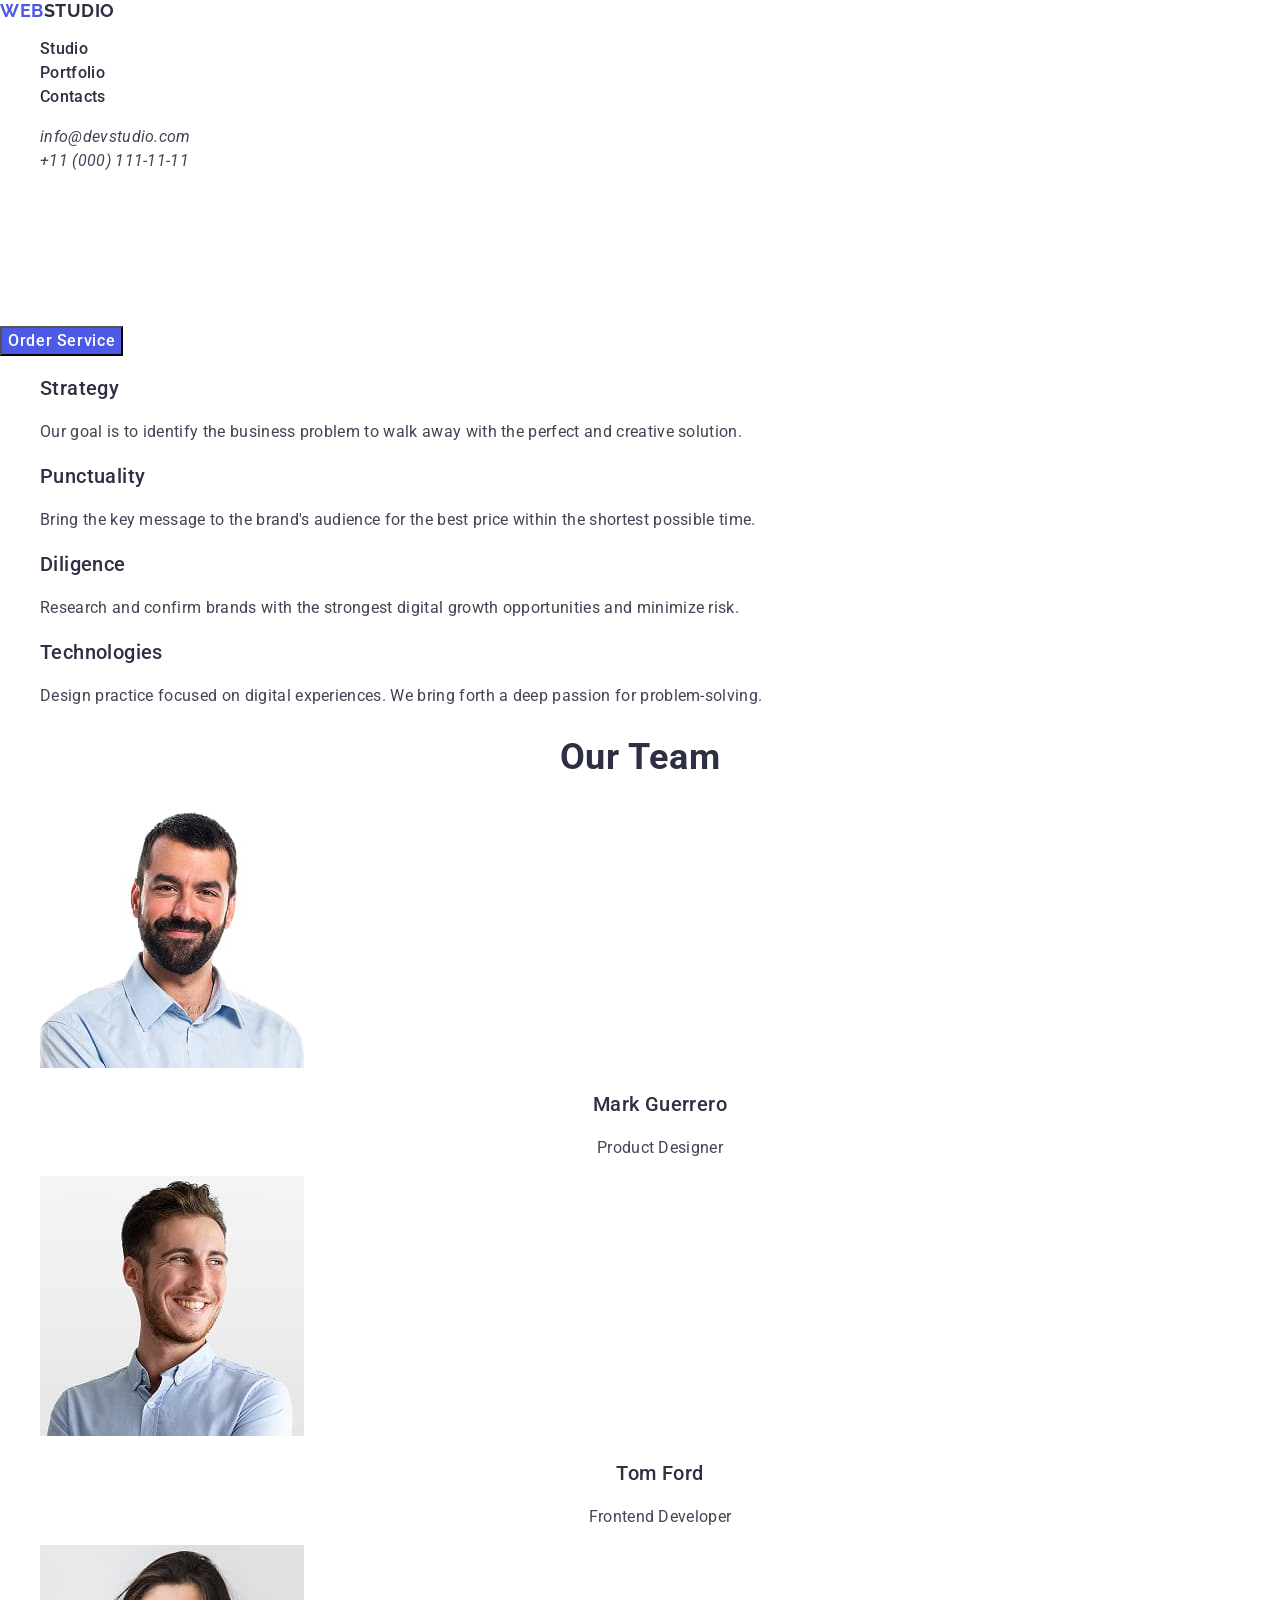
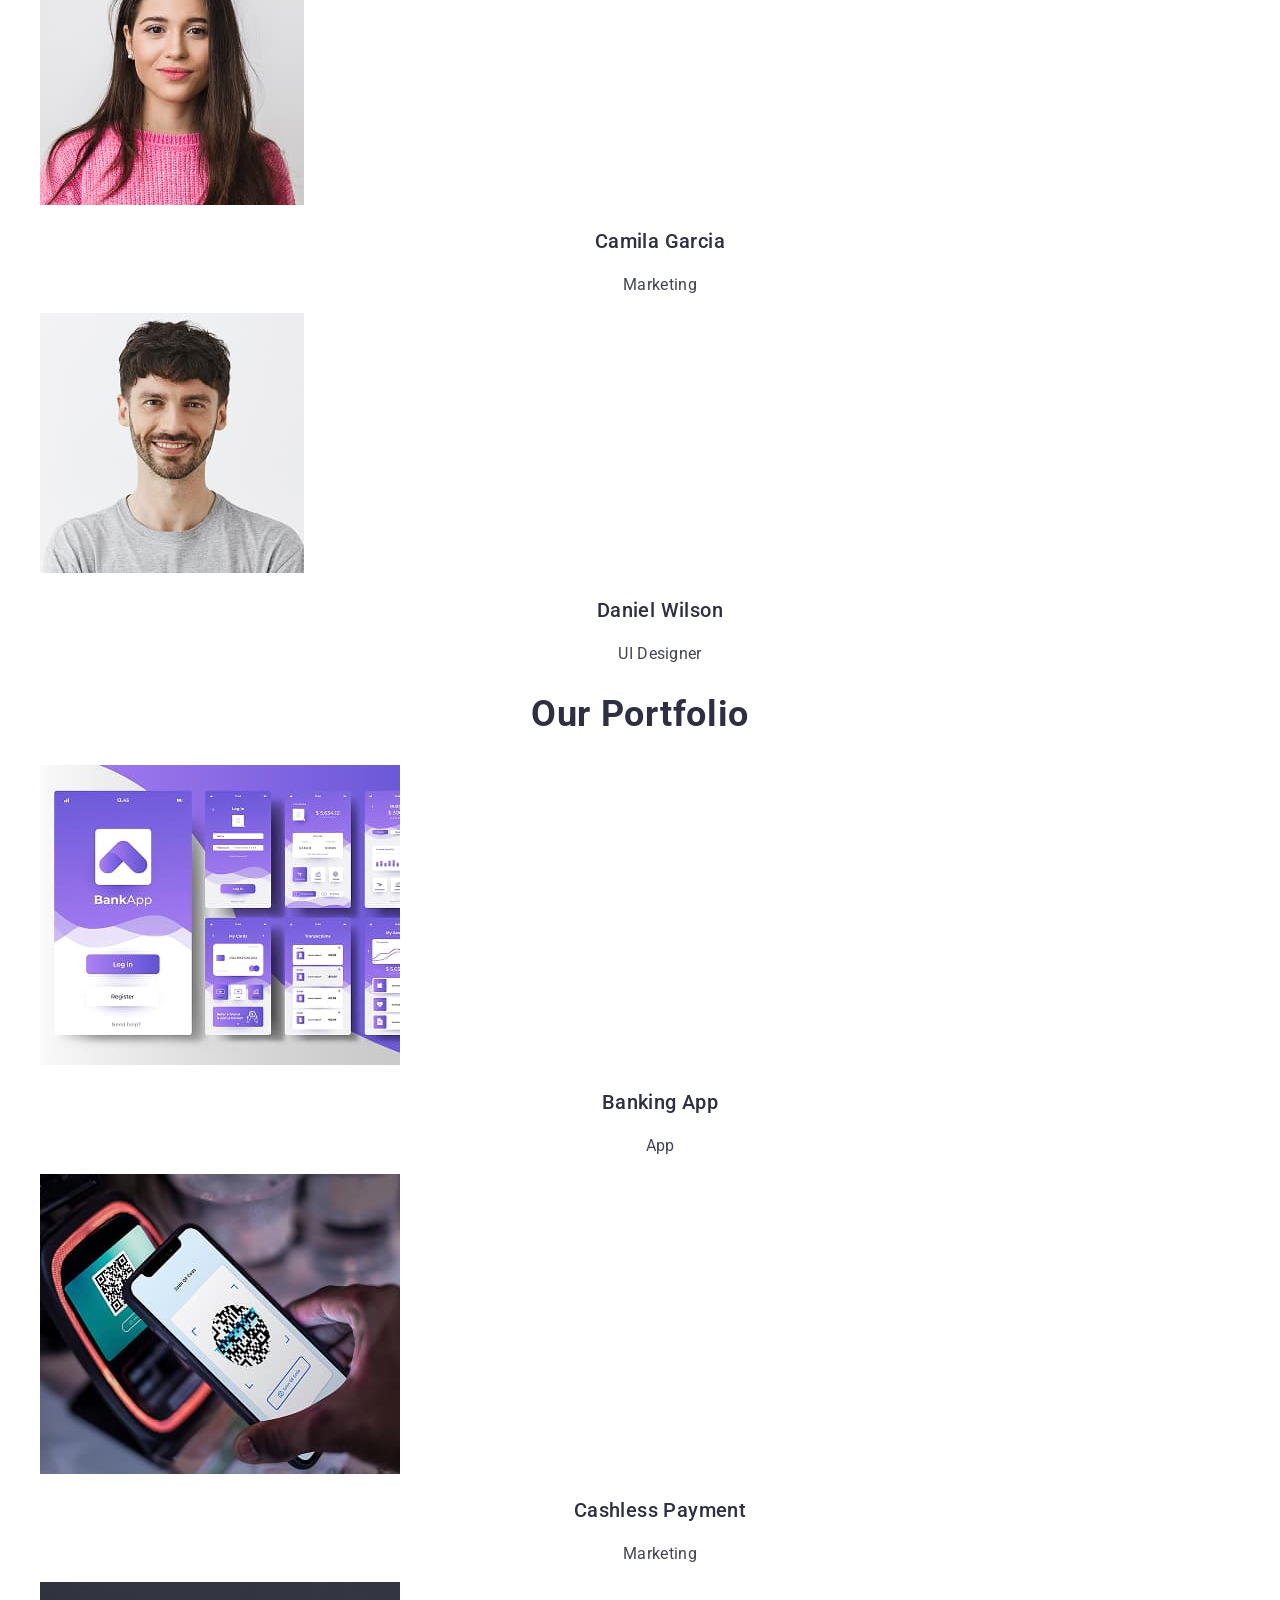
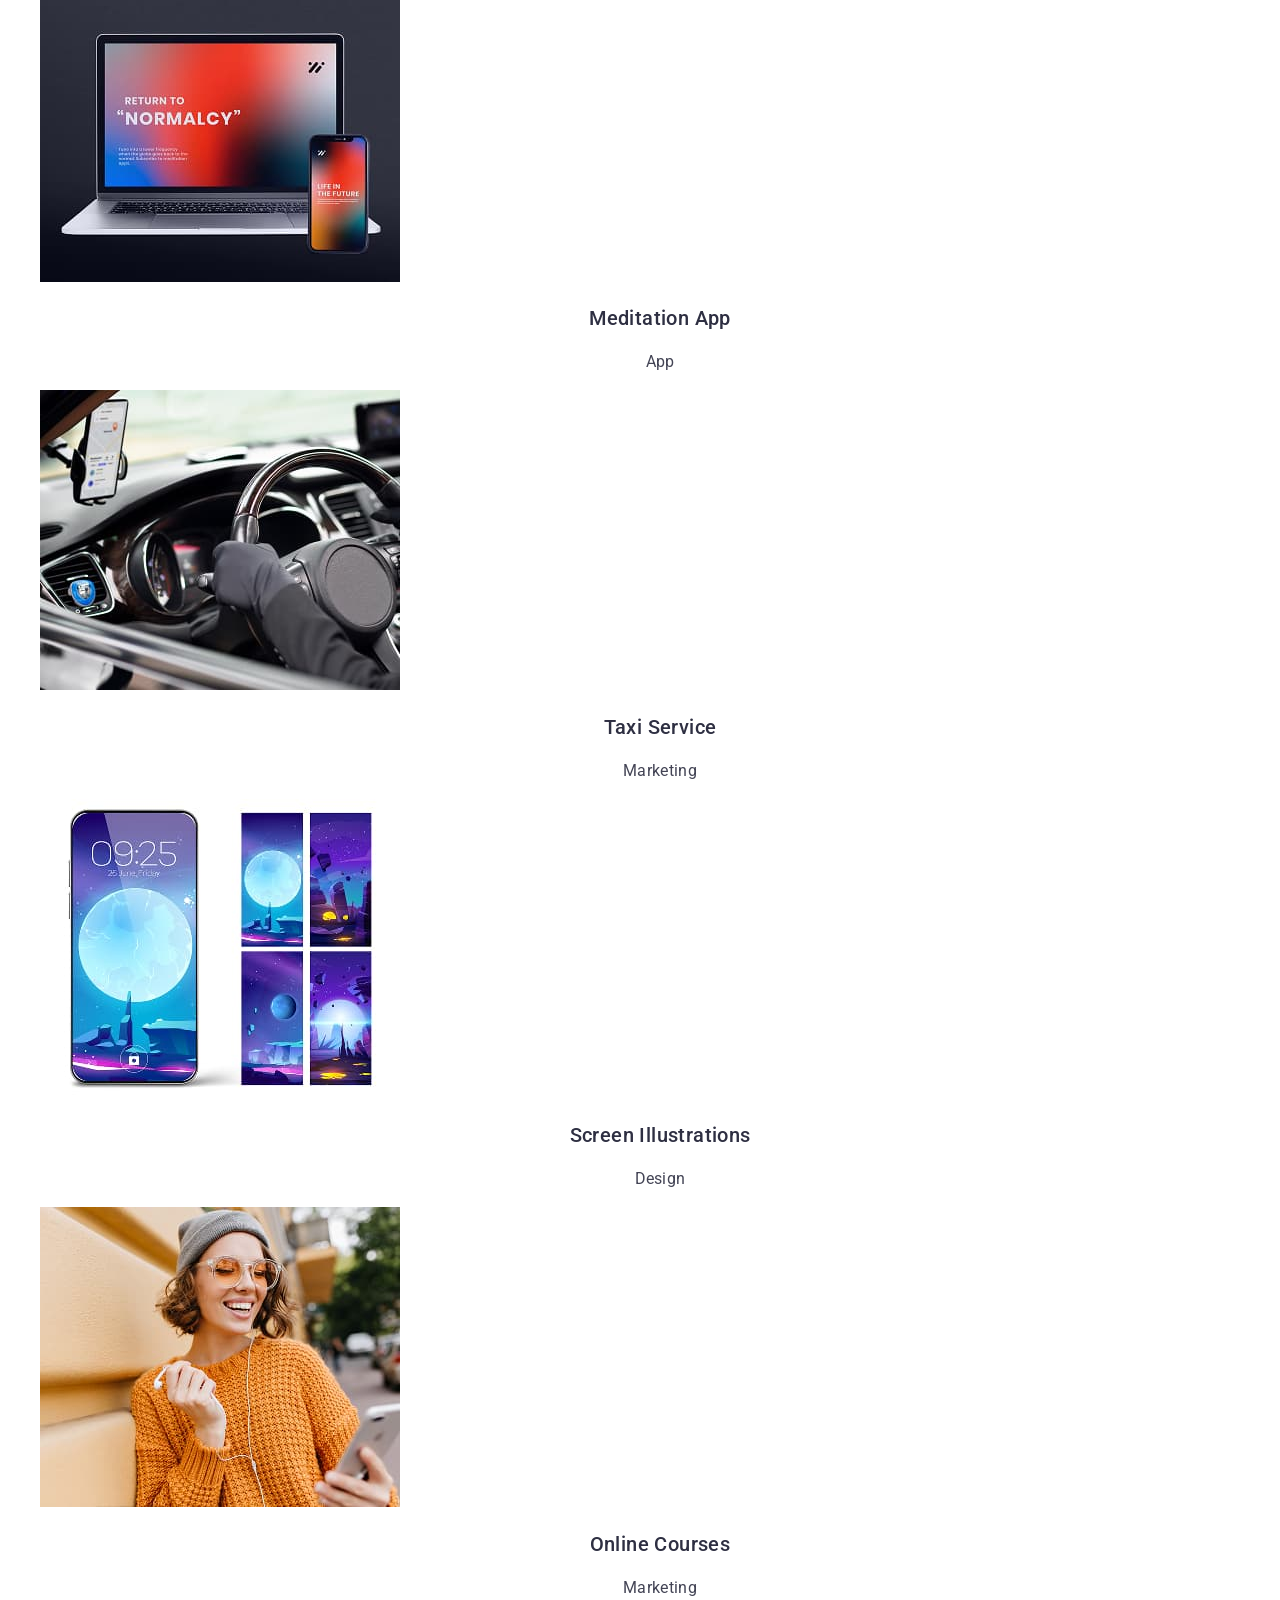
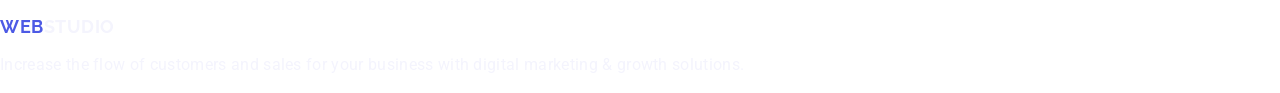
==== commit 8057e292: "add css file" ====
--- a/index.html
+++ b/index.html
@@ -29,8 +29,8 @@
         >
         <ul class="nav-list">
           <li><a class="nav-item" href="./index.html">Studio</a></li>
-          <li><a class="nav-item" href="#">Portfolio</a></li>
-          <li><a class="nav-item" href="#">Contacts</a></li>
+          <li><a class="nav-item" href="">Portfolio</a></li>
+          <li><a class="nav-item" href="">Contacts</a></li>
         </ul>
       </nav>
       <address class="header-address">
--- a/css/styles.css
+++ b/css/styles.css
@@ -31,7 +31,6 @@
   font-size: 16px;
 }
 .list-cont .contacts-link {
-  font-style: normal;
   color: #434455;
   font-weight: 400;
   font-size: 16px;
@@ -48,11 +47,10 @@
 .hero-title {
   font-weight: 700;
   font-size: 56px;
-  line-height: 1.1;
+  line-height: 1.07;
   letter-spacing: 0.02em;
   text-align: center;
   color: #fff;
-  background-color: #2e2f42;
 }
 .hero-btn {
   cursor: pointer;
@@ -63,7 +61,8 @@
   letter-spacing: 0.04em;
   color: #fff;
 }
-.hero-btn:hover {
+.hero-btn:hover,
+.hero-btn:focus {
   background-color: #404bbf;
 }
 .title-benefits {
@@ -83,9 +82,10 @@
 .section-title {
   font-weight: 700;
   font-size: 36px;
-  line-height: 1.1;
+  line-height: 1.11;
   letter-spacing: 0.02em;
   text-align: center;
+  text-transform: capitalize;
   color: #2e2f42;
 }
 .section-text {
@@ -106,7 +106,6 @@
 }
 .footer-logo {
   font-family: "Raleway", sans-serif;
-  background-color: #2e2f42;
   font-weight: 700;
   color: #4d5ae5;
   font-size: 18px;
@@ -123,5 +122,4 @@
   line-height: 1.5;
   letter-spacing: 0.02em;
   color: #f4f4fd;
-  background-color: #2e2f42;
 }
